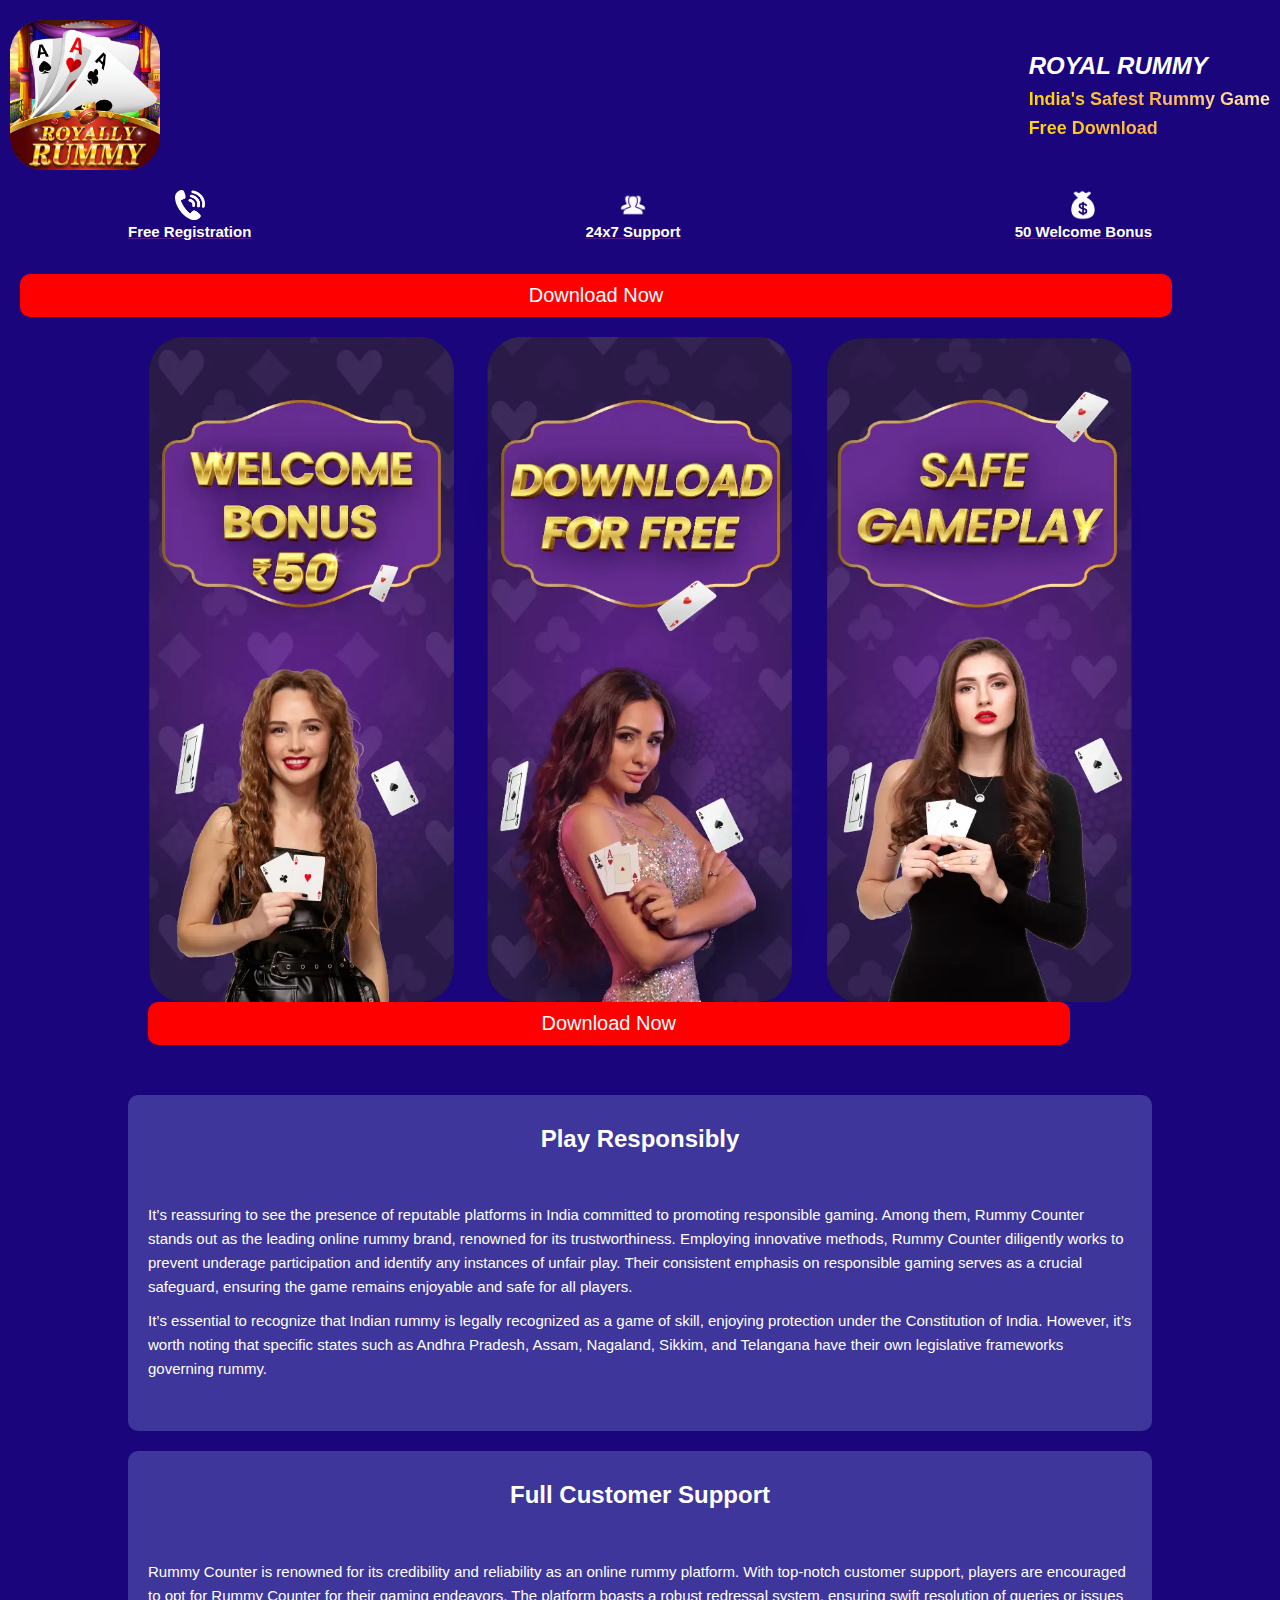
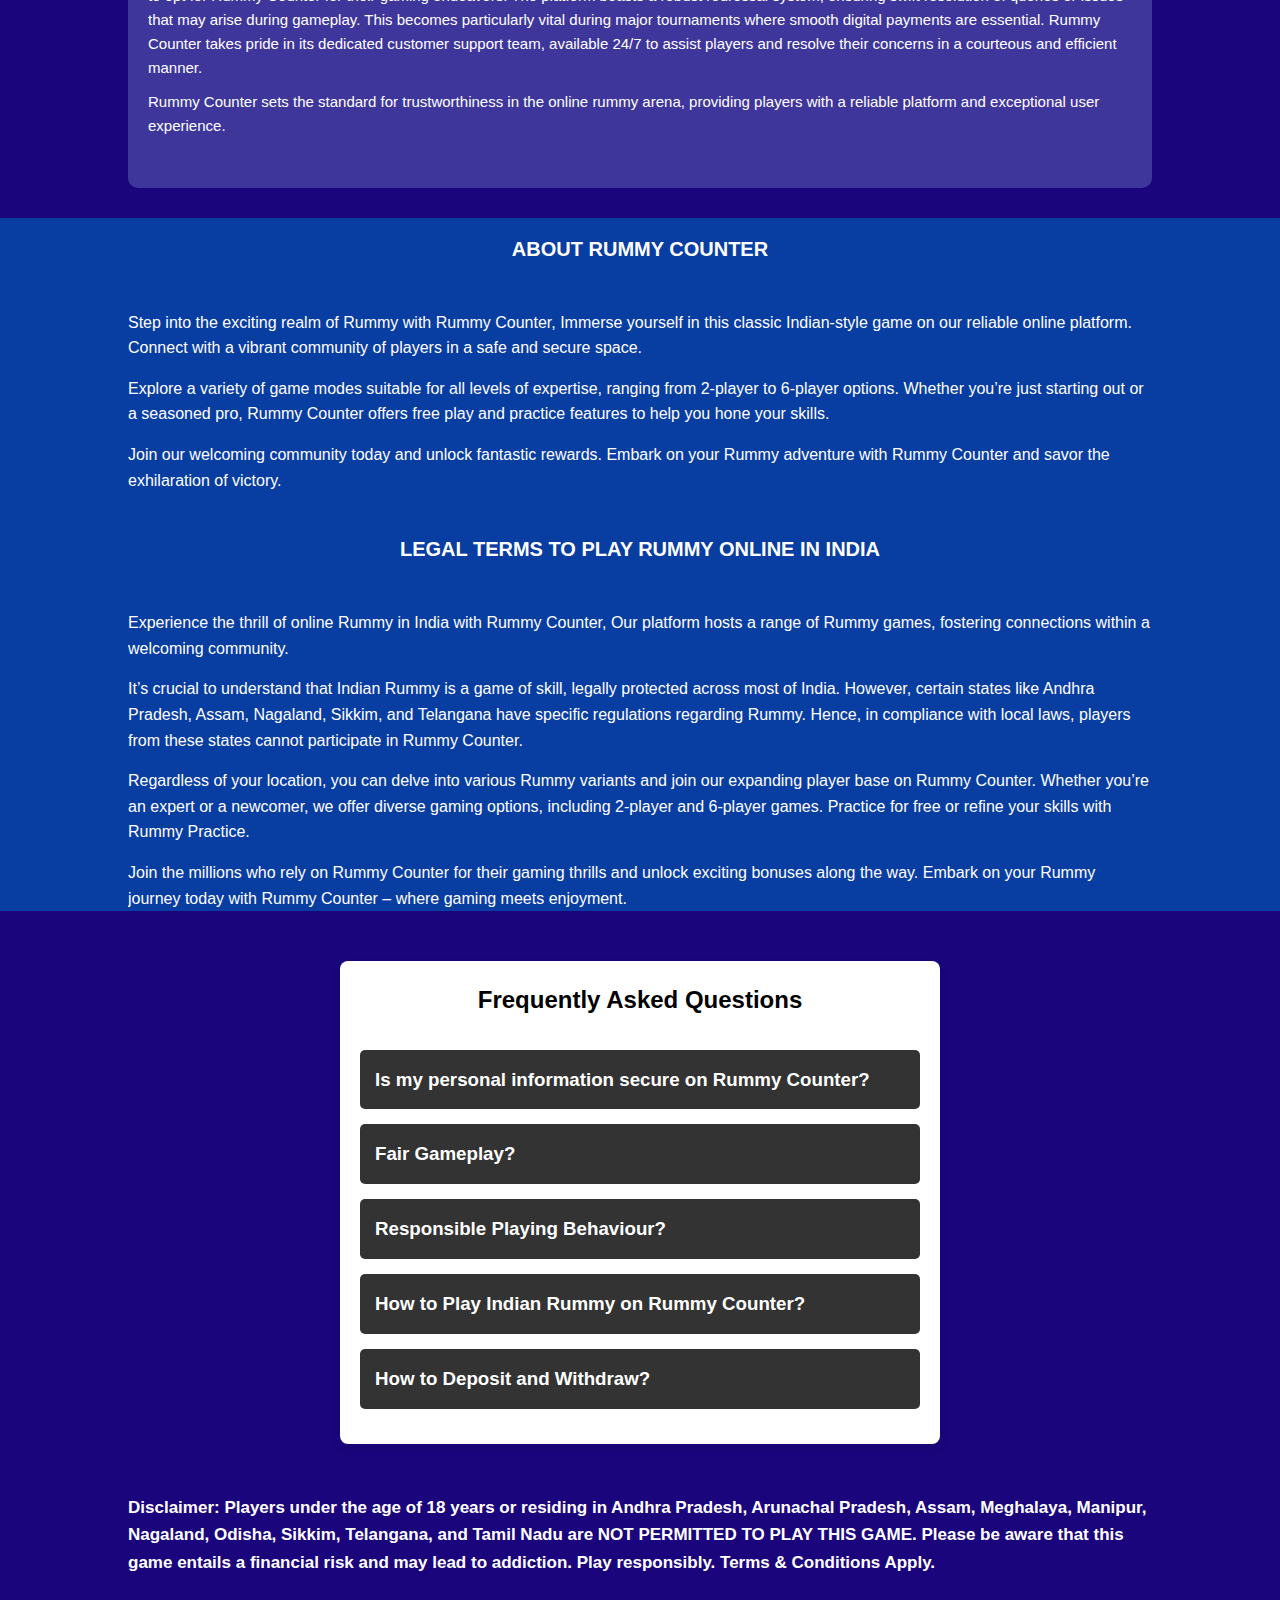
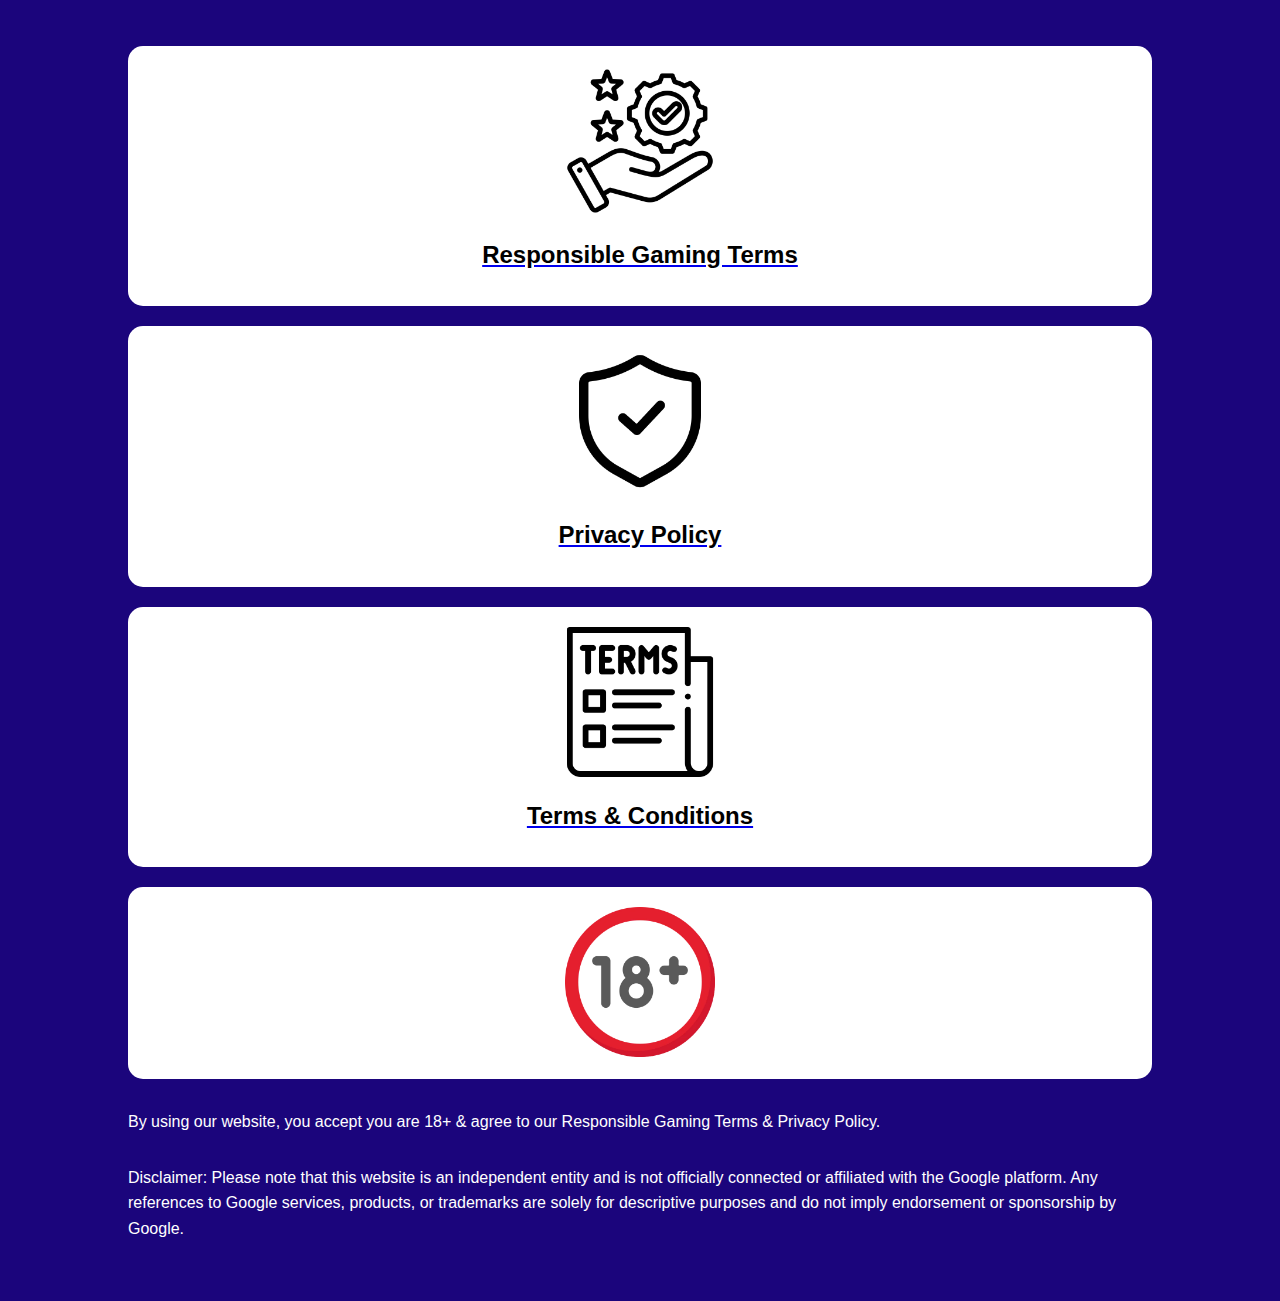
==== index.html @ 15e17892 "first commit" ====
<!DOCTYPE html>
<html lang="en">
  <head>
    <meta charset="UTF-8" />
    <meta name="viewport" content="width=device-width, initial-scale=1.0" />
    <title>Royal Rummy</title>
    <link rel="stylesheet" href="style.css" />
    <script src="script.js"></script>
  </head>
  <body>
    <!-- header sectin starts -->
    <header>
      <div class="left">
        <div class="logo">
          <img src="./WhatsApp Image 2024-09-10 at 1.23.26 PM.png" alt="" />
        </div>
      </div>
      <div class="right">
        <div class="titles">
          <span>ROYAL RUMMY</span>
          <h2>India's Safest Rummy Game</h2>
          <h2>Free Download</h2>
        </div>
      </div>
    </header>
    <!-- header sectin ends -->
    <div class="cotegories">
      <div class="container">
        <a href="">
          <div class="tags">
            <div class="logoo">
              <img src="./phone.png" alt="" />
            </div>
            <h1>Free Registration</h1>
          </div>
        </a>
        <a href="">
          <div class="tags">
            <div class="logoo">
              <img src="./audience.png" alt="" />
            </div>

            <h1>24x7 Support</h1>
          </div>
        </a>
        <a href="">
          <div class="tags">
            <div class="logoo">
              <img src="./money.png" alt="" />
            </div>

            <h1>50 Welcome Bonus</h1>
          </div>
        </a>
      </div>
    </div>
    <a href="">
      <button class="btn">Download Now</button>
    </a>

    <!-- models seection starts -->
    <div class="models">
      <div class="container">
        <div class="modelimages">
          <img src="./Rummy-Counter-2 (1).webp" alt="" />
        </div>
        <button class="btn">Download Now</button>
      </div>
    </div>
    <!-- models seection ends -->

    <!-- play resposibly section starts -->
    <section class="container">
      <div class="section1">
        <div class="playresponsibly">
          <h1>Play Responsibly</h1>
          <p>
            It’s reassuring to see the presence of reputable platforms in India
            committed to promoting responsible gaming. Among them, Rummy Counter
            stands out as the leading online rummy brand, renowned for its
            trustworthiness. Employing innovative methods, Rummy Counter
            diligently works to prevent underage participation and identify any
            instances of unfair play. Their consistent emphasis on responsible
            gaming serves as a crucial safeguard, ensuring the game remains
            enjoyable and safe for all players.
          </p>
          <p style="padding-top: 10px">
            It’s essential to recognize that Indian rummy is legally recognized
            as a game of skill, enjoying protection under the Constitution of
            India. However, it’s worth noting that specific states such as
            Andhra Pradesh, Assam, Nagaland, Sikkim, and Telangana have their
            own legislative frameworks governing rummy.
          </p>
        </div>
        <div class="playresponsibly">
          <h1>Full Customer Support</h1>
          <p>
            Rummy Counter is renowned for its credibility and reliability as an
            online rummy platform. With top-notch customer support, players are
            encouraged to opt for Rummy Counter for their gaming endeavors. The
            platform boasts a robust redressal system, ensuring swift resolution
            of queries or issues that may arise during gameplay. This becomes
            particularly vital during major tournaments where smooth digital
            payments are essential. Rummy Counter takes pride in its dedicated
            customer support team, available 24/7 to assist players and resolve
            their concerns in a courteous and efficient manner.
          </p>
          <p style="padding-top: 10px">
            Rummy Counter sets the standard for trustworthiness in the online
            rummy arena, providing players with a reliable platform and
            exceptional user experience.
          </p>
        </div>
      </div>
    </section>
    <!-- play resposibly section ends -->

    <!-- about rummy counter section starts -->

    <div class="about">
      <div class="container">
        <h1 style="padding: 15px 0; font-size: 20px; text-align: center">
          ABOUT RUMMY COUNTER
        </h1>
        <p>
          Step into the exciting realm of Rummy with Rummy Counter, Immerse
          yourself in this classic Indian-style game on our reliable online
          platform. Connect with a vibrant community of players in a safe and
          secure space.
        </p>
        <p style="padding-top: 15px">
          Explore a variety of game modes suitable for all levels of expertise,
          ranging from 2-player to 6-player options. Whether you’re just
          starting out or a seasoned pro, Rummy Counter offers free play and
          practice features to help you hone your skills.
        </p>
        <p style="padding-top: 15px">
          Join our welcoming community today and unlock fantastic rewards.
          Embark on your Rummy adventure with Rummy Counter and savor the
          exhilaration of victory.
        </p>
        <h1
          style="
            padding: 15px 0;
            padding-top: 40px;
            font-size: 20px;
            text-align: center;
          "
        >
          LEGAL TERMS TO PLAY RUMMY ONLINE IN INDIA
        </h1>
        <p>
          Experience the thrill of online Rummy in India with Rummy Counter, Our
          platform hosts a range of Rummy games, fostering connections within a
          welcoming community.
        </p>
        <p style="padding-top: 15px">
          It’s crucial to understand that Indian Rummy is a game of skill,
          legally protected across most of India. However, certain states like
          Andhra Pradesh, Assam, Nagaland, Sikkim, and Telangana have specific
          regulations regarding Rummy. Hence, in compliance with local laws,
          players from these states cannot participate in Rummy Counter.
        </p>
        <p style="padding-top: 15px">
          Regardless of your location, you can delve into various Rummy variants
          and join our expanding player base on Rummy Counter. Whether you’re an
          expert or a newcomer, we offer diverse gaming options, including
          2-player and 6-player games. Practice for free or refine your skills
          with Rummy Practice.
        </p>
        <p style="padding-top: 15px">
          Join the millions who rely on Rummy Counter for their gaming thrills
          and unlock exciting bonuses along the way. Embark on your Rummy
          journey today with Rummy Counter – where gaming meets enjoyment.
        </p>
      </div>
    </div>

    <!-- about rummy counter section ends -->

    <!-- faq section starts -->
    <div class="faq-container">
      <h1 style="color: black">Frequently Asked Questions</h1>

      <div class="faq">
        <div class="question" onclick="toggleAnswer(0)">
          <h3>Is my personal information secure on Rummy Counter?</h3>
        </div>
        <div class="answer">
          <p style="color: #000000">
            1. 100% safe and secure <br />
            2. Trusted by many players <br />
            3. Lightning-fast transactions <br />
            4. Easy-to-use game interface <br />
            5. Seamless gameplay experience <br />
            6. Responsible Gaming <br />
            7. Fair Gameplay <br />
          </p>
        </div>
      </div>

      <div class="faq">
        <div class="question" onclick="toggleAnswer(1)">
          <h3>Fair Gameplay?</h3>
        </div>
        <div class="answer">
          <p style="color: #000000">
            Our gameplay policies and rules have been updated to ensure the best
            possible gaming experience through fair gameplay. We want to make
            sure that everyone has a level playing field and that cheating is
            not tolerated. So please take some time to review our updated
            policies and let us know if you have any questions or concerns.
            Thanks for playing!
          </p>
        </div>
      </div>

      <div class="faq">
        <div class="question" onclick="toggleAnswer(2)">
          <h3>Responsible Playing Behaviour?</h3>
        </div>
        <div class="answer">
          <p style="color: #000000">
            Hello there! We at Rummy Counter believe in promoting responsible
            gaming by encouraging our players to enjoy the game of Rummy within
            reasonable limits. It’s important to us that everyone has a good
            time while playing, so please make sure to play for fun and always
            stay within your limits.
          </p>
        </div>
      </div>
      <div class="faq">
        <div class="question" onclick="toggleAnswer(3)">
          <h3>How to Play Indian Rummy on Rummy Counter?</h3>
        </div>
        <div class="answer">
          <p style="color: #000000">
            Learning how to play Rummy Counter online is a breeze. You can play
            Indian Rummy Counter on two player tables or six player tables with
            either a single or two decks of cards. Just sit around the table and
            take turns picking and discarding cards. You can choose to pick
            cards from either a closed or open deck, but remember that discarded
            cards must be placed in the open deck. <br /><span
              style="padding-top: 15px"
            ></span>
            When playing Rummy Counter online, your objective is to arrange the
            13 cards you’ve been dealt into sets and sequences. You must make at
            least two sets – one without a Joker (pure sequence) and the other
            can use the Joker. The game starts with a toss determining the
            player who will make the first move. Remember to focus on making a
            pure sequence first, then the second sequence, followed by other
            sequences or sets. Have fun playing Rummy Counter and always
            remember to play responsibly!
          </p>
        </div>
      </div>
      <div class="faq">
        <div class="question" onclick="toggleAnswer(4)">
          <h3>How to Deposit and Withdraw?</h3>
        </div>
        <div class="answer">
          <p style="color: #000000">
            Depositing and withdrawing funds at Rummy Counter is easy and
            user-friendly.
          </p>
          <p style="color: #000000; padding-top: 15px">
            Players have the flexibility to choose from a range of deposit
            options on our website or app. Our team is committed to providing a
            secure platform for all financial transactions, and we offer
            multiple payment methods, including debit/credit cards, net banking,
            and UPI payments. Our payment gateway is highly secure, ensuring
            that all transactions are safe and protected.
          </p>
          <p style="color: #000000; padding-top: 15px">
            We understand the importance of user privacy, and all information
            shared on our platform is kept confidential, with no third parties
            involved. At Game Rummy Counter, we strive to provide our users with
            a seamless and secure gaming experience.
          </p>
        </div>
      </div>
    </div>

    <!-- faq section ends -->

    <!-- disclamier section starts -->
    <div class="disclamer">
      <div class="container">
        <h2 style="font-size: 17px">
          Disclaimer: Players under the age of 18 years or residing in Andhra
          Pradesh, Arunachal Pradesh, Assam, Meghalaya, Manipur, Nagaland,
          Odisha, Sikkim, Telangana, and Tamil Nadu are NOT PERMITTED TO PLAY
          THIS GAME. Please be aware that this game entails a financial risk and
          may lead to addiction. Play responsibly. Terms & Conditions Apply.
        </h2>
      </div>
    </div>
    <!-- disclamier section ends -->

    <!-- images section starts -->
    <div class="imagessection">
      <div class="container">
        <a href="./gaminterms.html">
          <div class="imagess">
            <div class="images1">
              <img src="./responsible.webp" alt="" />
            </div>
            <h1>Responsible Gaming Terms</h1>
          </div>
        </a>
        <a href="./privacy.html">
          <div class="imagess">
            <div class="images1">
              <img src="./Privacy-Policy.webp" alt="" />
            </div>
            <h1>Privacy Policy</h1>
          </div>
        </a>
        <a href="./termscondition.html">
          <div class="imagess">
            <div class="images1">
              <img src="./terms.webp" alt="" />
            </div>
            <h1>Terms & Conditions</h1>
          </div>
        </a>
        <div class="imagess">
          <div class="images1">
            <img src="./18.webp" alt="" />
          </div>
        </div>
      </div>
    </div>
    <!-- images section ends -->
    <div class="container">
      <p>
        By using our website, you accept you are 18+ & agree to our Responsible
        Gaming Terms & Privacy Policy.
      </p>

      <p style="padding-top: 30px; padding-bottom: 60px">
        Disclaimer: Please note that this website is an independent entity and
        is not officially connected or affiliated with the Google platform. Any
        references to Google services, products, or trademarks are solely for
        descriptive purposes and do not imply endorsement or sponsorship by
        Google.
      </p>
    </div>
  </body>
</html>
---- style.css ----
/* Global styles */
* {
  margin: 0;
  padding: 0;
  box-sizing: border-box;
  font-family: Arial, sans-serif;
  border: none;
  outline: none;
  overflow-x: hidden;
  /* border: 2px solid black; */
}

body {
  background-color: rgb(27, 5, 124);
  color: #ffffff;
  line-height: 1.6;
  font-size: 16px;
}

/* Container */
.container {
  width: 80%;
  margin: auto;
  overflow: hidden;
}
.btn {
  background-color: red;
  color: white;
  text-align: center;
  width: 90%;
  padding: 10px;
  font-size: 20px;
  border-radius: 10px;
  margin: 0 20px;
  border: none;
  outline: none;
}

/* Header styles */
header {
  color: #fff;
  padding: 20px 10px;
  text-align: center;
  align-items: center;
  display: flex;
  justify-content: space-between;
  gap: 10px;
}
header .left .logo {
  height: 150px;
  width: 150px;
}
header .left .logo img {
  height: 100%;
  width: 100%;
}
header .right .titles {
  text-align: left;

  display: flex;
  flex-direction: column;
  gap: 0;
}
header .right .titles span {
  font-size: 24px;
  font-weight: bold;
  font-style: italic;
  text-align: left;

  padding-bottom: 0;
}
header .right .titles h2 {
  font-size: 18px;

  color: transparent;
  background-image: linear-gradient(to right, #ffd700, #ffb14e, #ffecb3);
  background-clip: text;
  -webkit-background-clip: text;
}

/* categories */
.cotegories .container {
  display: flex;
  justify-content: space-between;
}
.cotegories .container .tags {
  display: flex;
  flex-direction: column;
  align-items: center;
  justify-content: center;
}
.cotegories .container .tags h1 {
  font-size: 15px;
}
.cotegories .container .tags .logoo {
  height: 30px;
  width: 30px;
}
.cotegories .container .tags .logoo img {
  width: 100%;
  height: 100%;

  filter: invert(1) brightness(2);
}

/* Navigation */
nav {
  background-color: #444;
  padding: 10px;
  text-align: center;
}

nav a {
  color: #fff;
  margin: 0 15px;
  text-decoration: none;
}

nav a:hover {
  text-decoration: underline;
}

/* Section styles */
section {
  margin: 20px 0;
}

section h2 {
  font-size: 20px;
  margin-bottom: 10px;
}

section p {
  font-size: 16px;
  line-height: 1.6;
}

.section1 {
  display: flex;
  flex-direction: column;
  gap: 20px;
  padding: 30px 0;
}
.section1 .playresponsibly {
  background-color: rgb(62, 54, 155);
  border-radius: 10px;
  padding: 10px 20px;
  padding-bottom: 50px;
}
.section1 .playresponsibly H1 {
  text-align: center;
  padding: 15px 0;
}
.section1 .playresponsibly p {
  font-size: 15px;
}
.about {
  background-color: rgb(8, 61, 162);
}

/* faq css */
.faq-container {
  max-width: 600px;
  margin: 50px auto;
  background-color: #fff;
  padding: 20px;
  box-shadow: 0 4px 8px rgba(0, 0, 0, 0.1);
  border-radius: 8px;
}

h1 {
  text-align: center;
  margin-bottom: 30px;
  font-size: 24px;
  color: #ffffff;
}

/* FAQ section */
.faq {
  margin-bottom: 15px;
}

.question {
  background-color: #333;
  color: white;
  padding: 15px;
  cursor: pointer;
  border-radius: 5px;
}

.question h3 {
  margin: 0;
}

.answer {
  display: none;
  padding: 15px;
  background-color: #f9f9f9;
  border-left: 3px solid #333;
  border-radius: 5px;
}

.answer p {
  margin: 0;
}

/* disclamer section css */
.disclamer {
  padding-bottom: 40px;
}

/* imagessection csss */
.imagessection {
  padding: 30px 0;
}
.imagessection .container {
  display: flex;
  flex-direction: column;
  gap: 20px;
}
.imagessection .container .imagess {
  background-color: white;
  border-radius: 15px;
  padding-bottom: 2px;
}
.imagessection .container .imagess .images1 {
  width: 80%;
  margin: auto;
  padding: 20px 0;
  display: flex;
  align-items: center;
  justify-content: center;
}
.imagessection .container .imagess .images1 img {
  height: 150px;
  width: auto;
}
.imagessection .container .imagess h1 {
  color: rgb(0, 0, 0);
}

/* madelsimages css */
.models {
  padding: 20px 0;
}
.models .container .modelimages {
  display: flex;
  width: 100%;
}
.models .container .modelimages img {
  width: 100%;
}

/* Footer styles */
footer {
  background-color: #333;
  color: #fff;
  text-align: center;
  padding: 10px 0;
  margin-top: 20px;
}

/* Responsive styles */
@media (max-width: 768px) {
  .container {
    width: 90%;
  }

  header h1 {
    font-size: 20px;
  }

  nav {
    text-align: left;
  }

  section h2 {
    font-size: 18px;
  }

  section p {
    font-size: 14px;
  }
}

@media (max-width: 480px) {
  header h1 {
    font-size: 18px;
  }

  nav a {
    display: block;
    margin: 10px 0;
  }

  section h2 {
    font-size: 16px;
  }

  section p {
    font-size: 12px;
  }
  .faq-container {
    padding: 15px;
  }

  h1 {
    font-size: 20px;
  }

  .question h3 {
    font-size: 18px;
  }
}
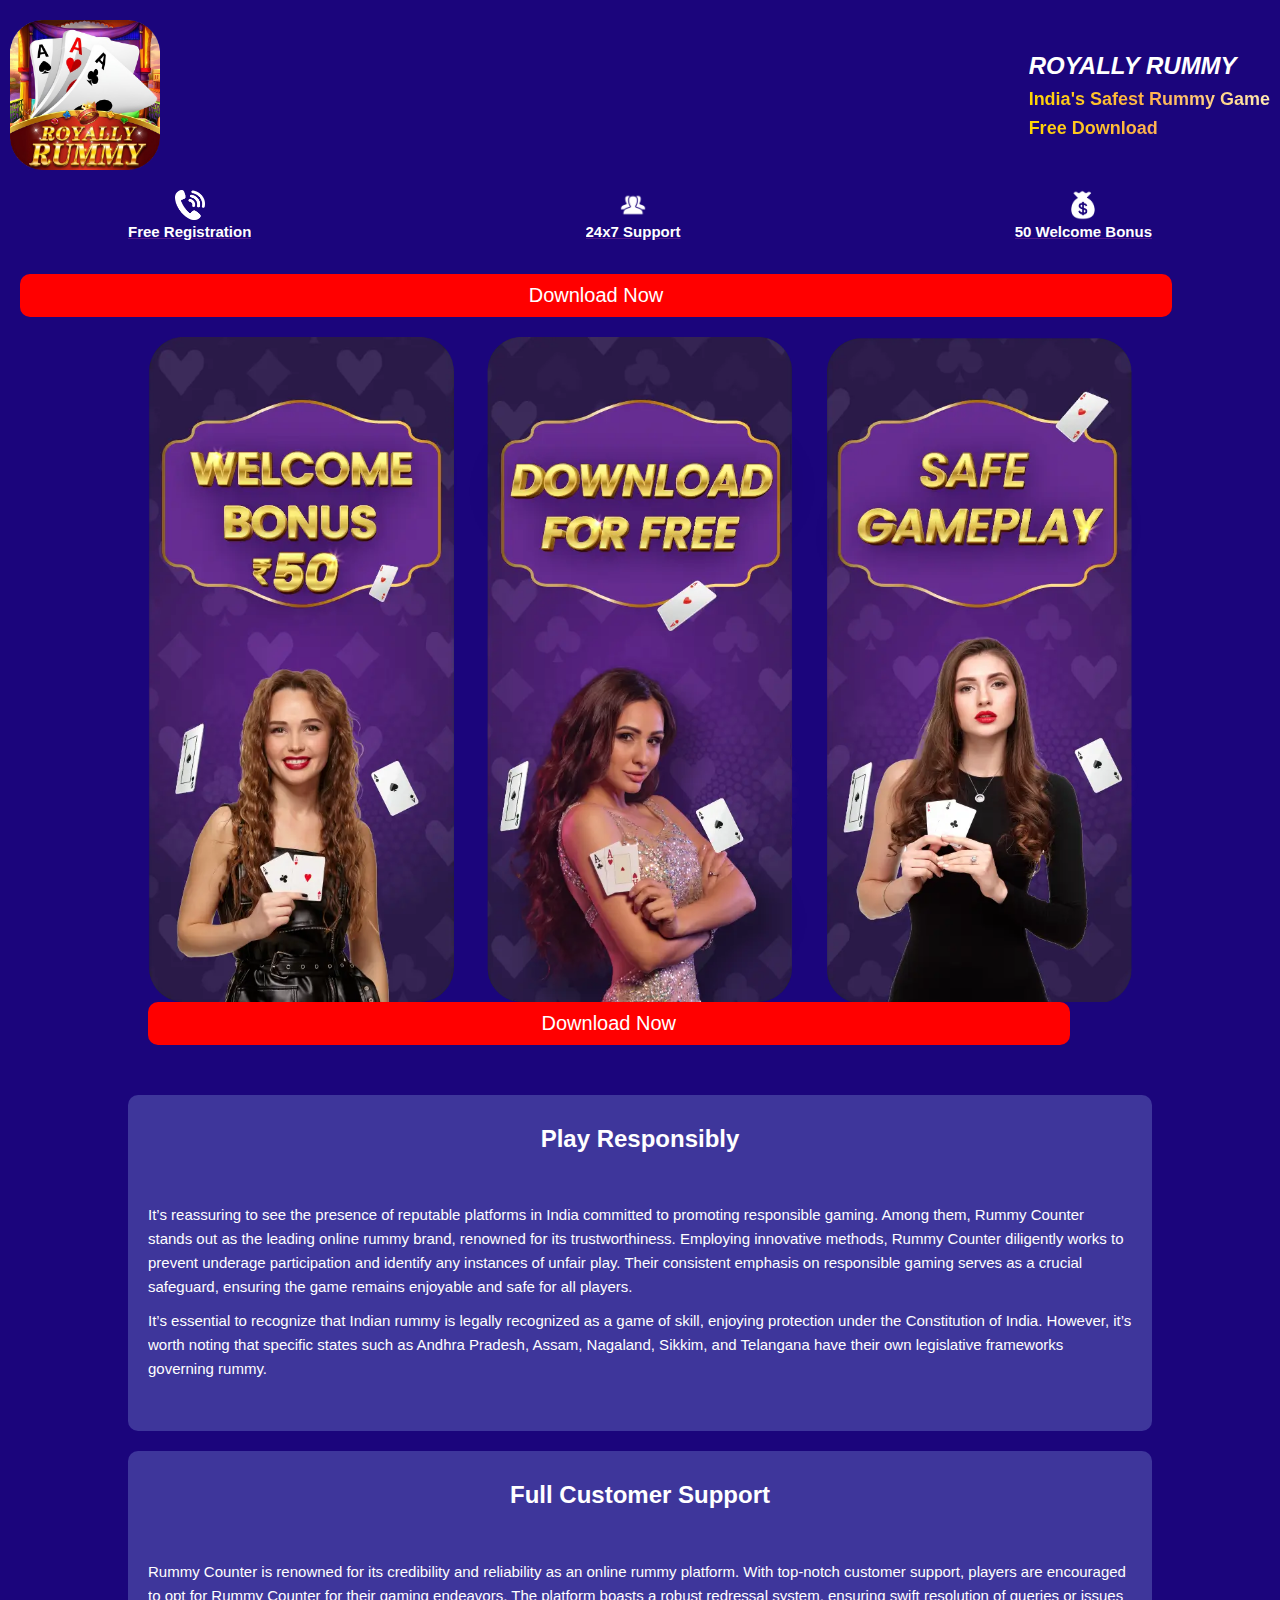
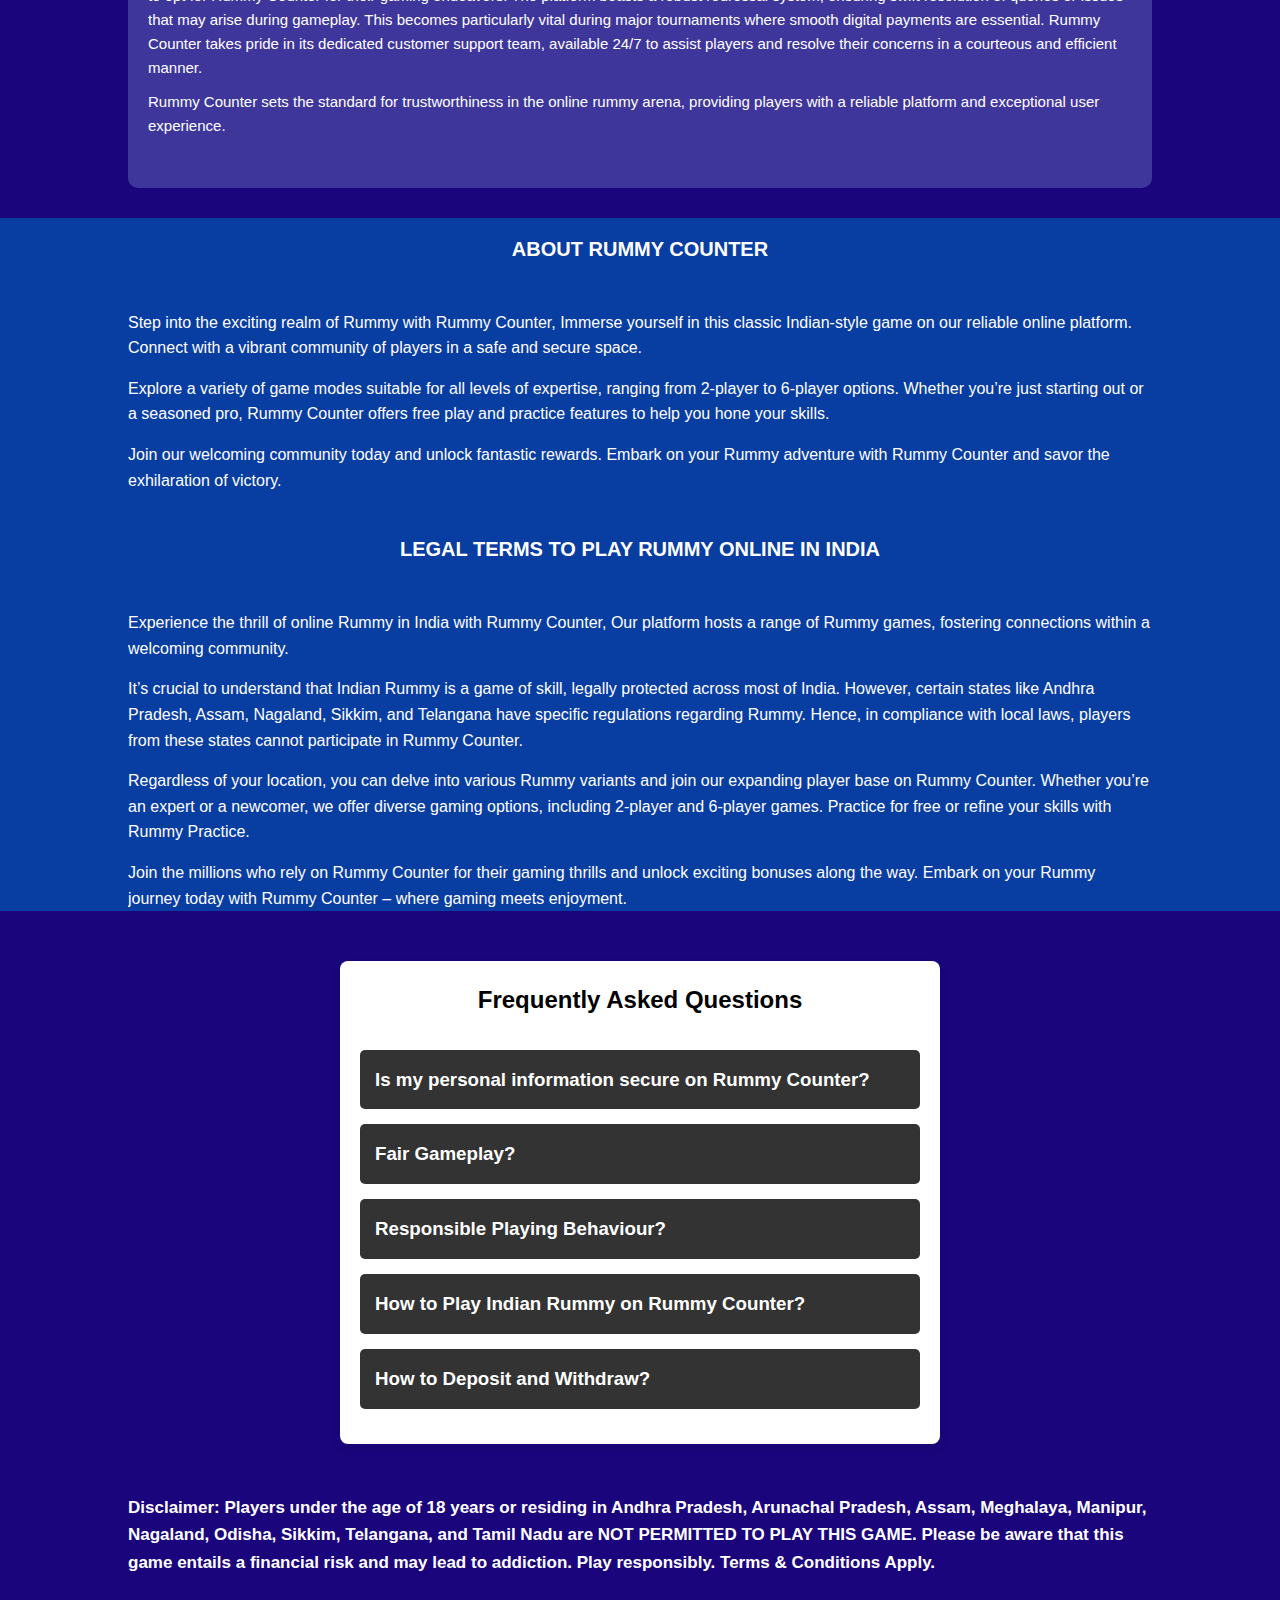
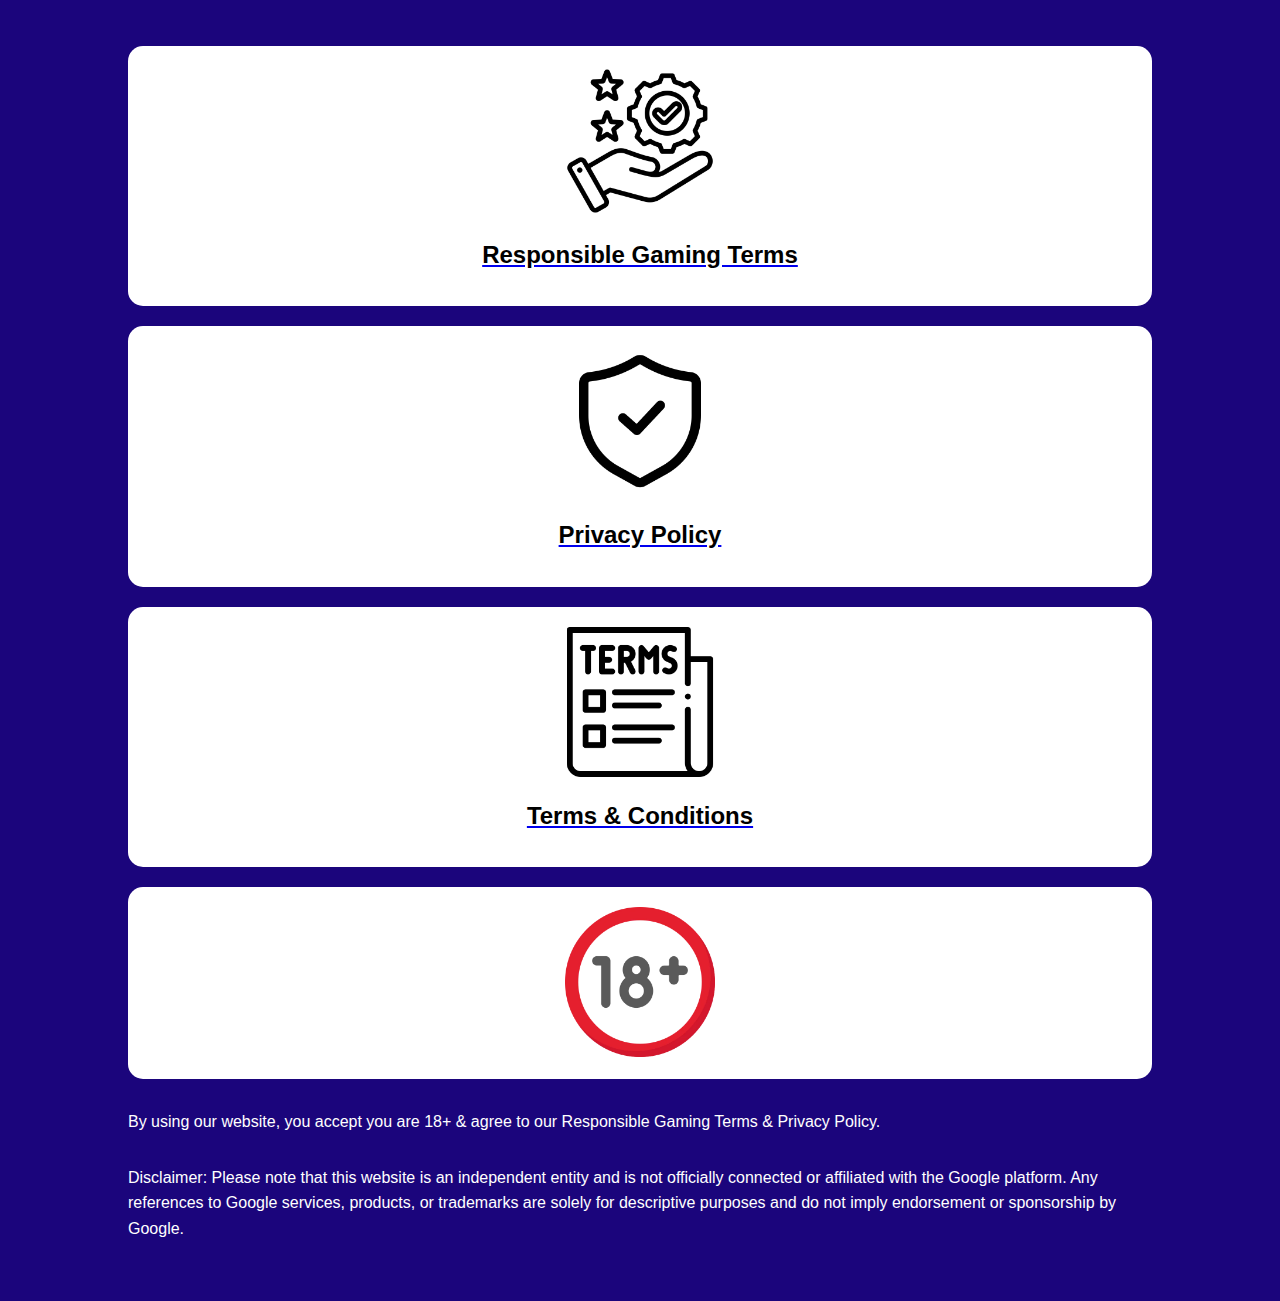
==== commit bad516f8: "first commit" ====
--- a/index.html
+++ b/index.html
@@ -3,7 +3,7 @@
   <head>
     <meta charset="UTF-8" />
     <meta name="viewport" content="width=device-width, initial-scale=1.0" />
-    <title>Royal Rummy</title>
+    <title>Royally Rummy</title>
     <link rel="stylesheet" href="style.css" />
     <script src="script.js"></script>
   </head>
@@ -17,7 +17,7 @@
       </div>
       <div class="right">
         <div class="titles">
-          <span>ROYAL RUMMY</span>
+          <span>ROYALLY RUMMY</span>
           <h2>India's Safest Rummy Game</h2>
           <h2>Free Download</h2>
         </div>
--- a/style.css
+++ b/style.css
@@ -7,6 +7,7 @@
   border: none;
   outline: none;
   overflow-x: hidden;
+
   /* border: 2px solid black; */
 }
 
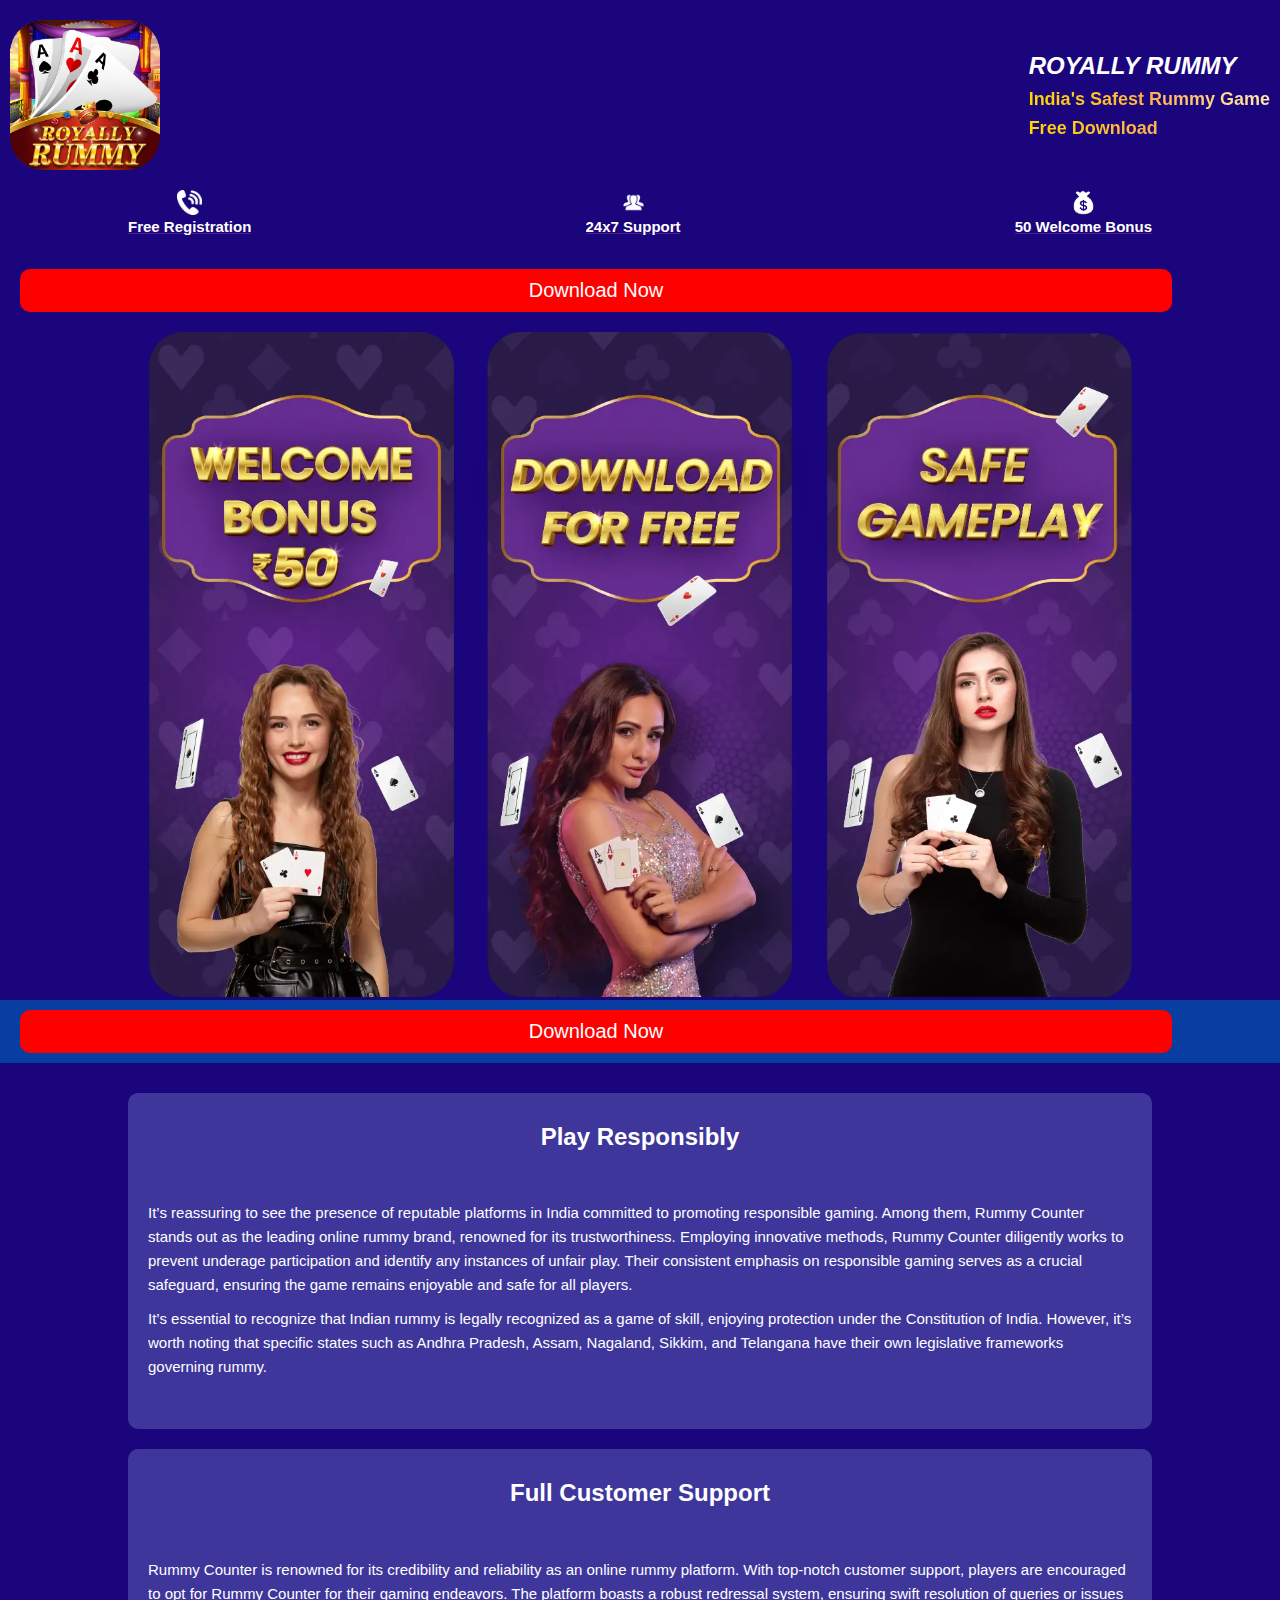
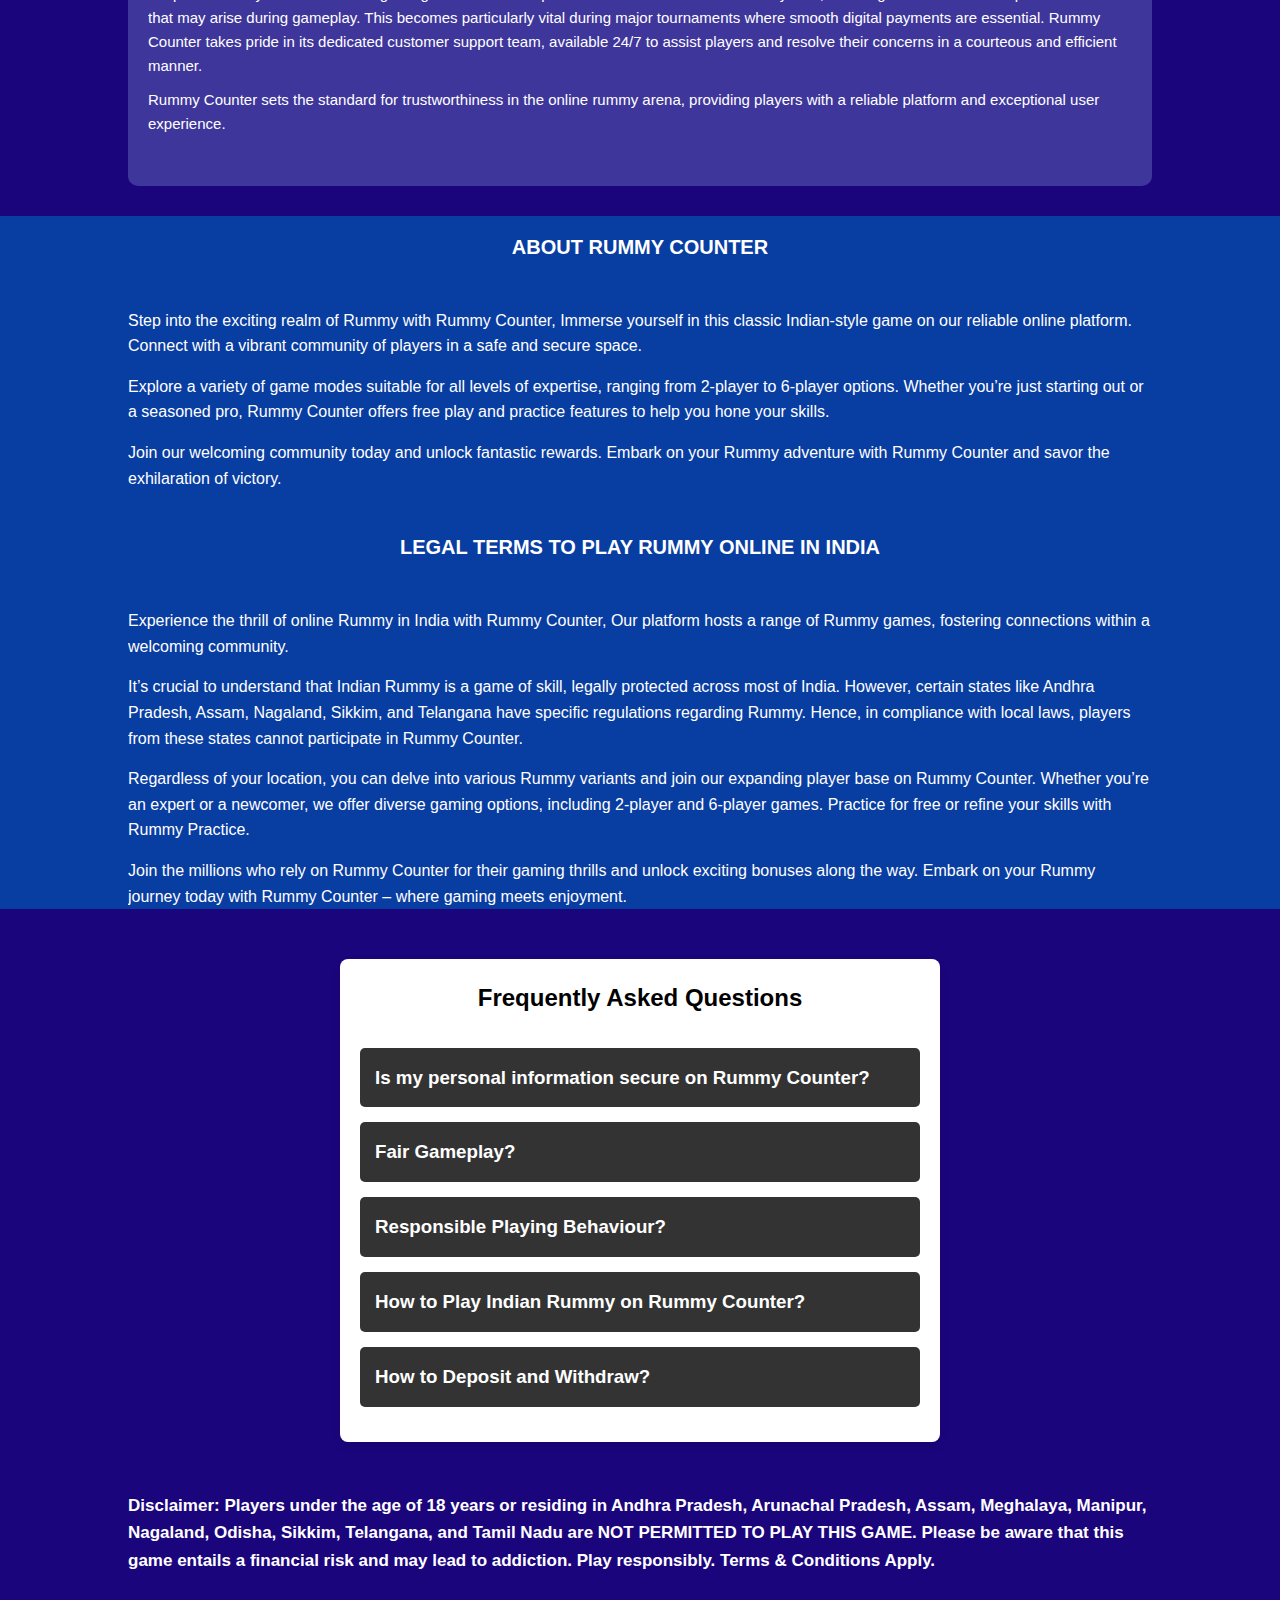
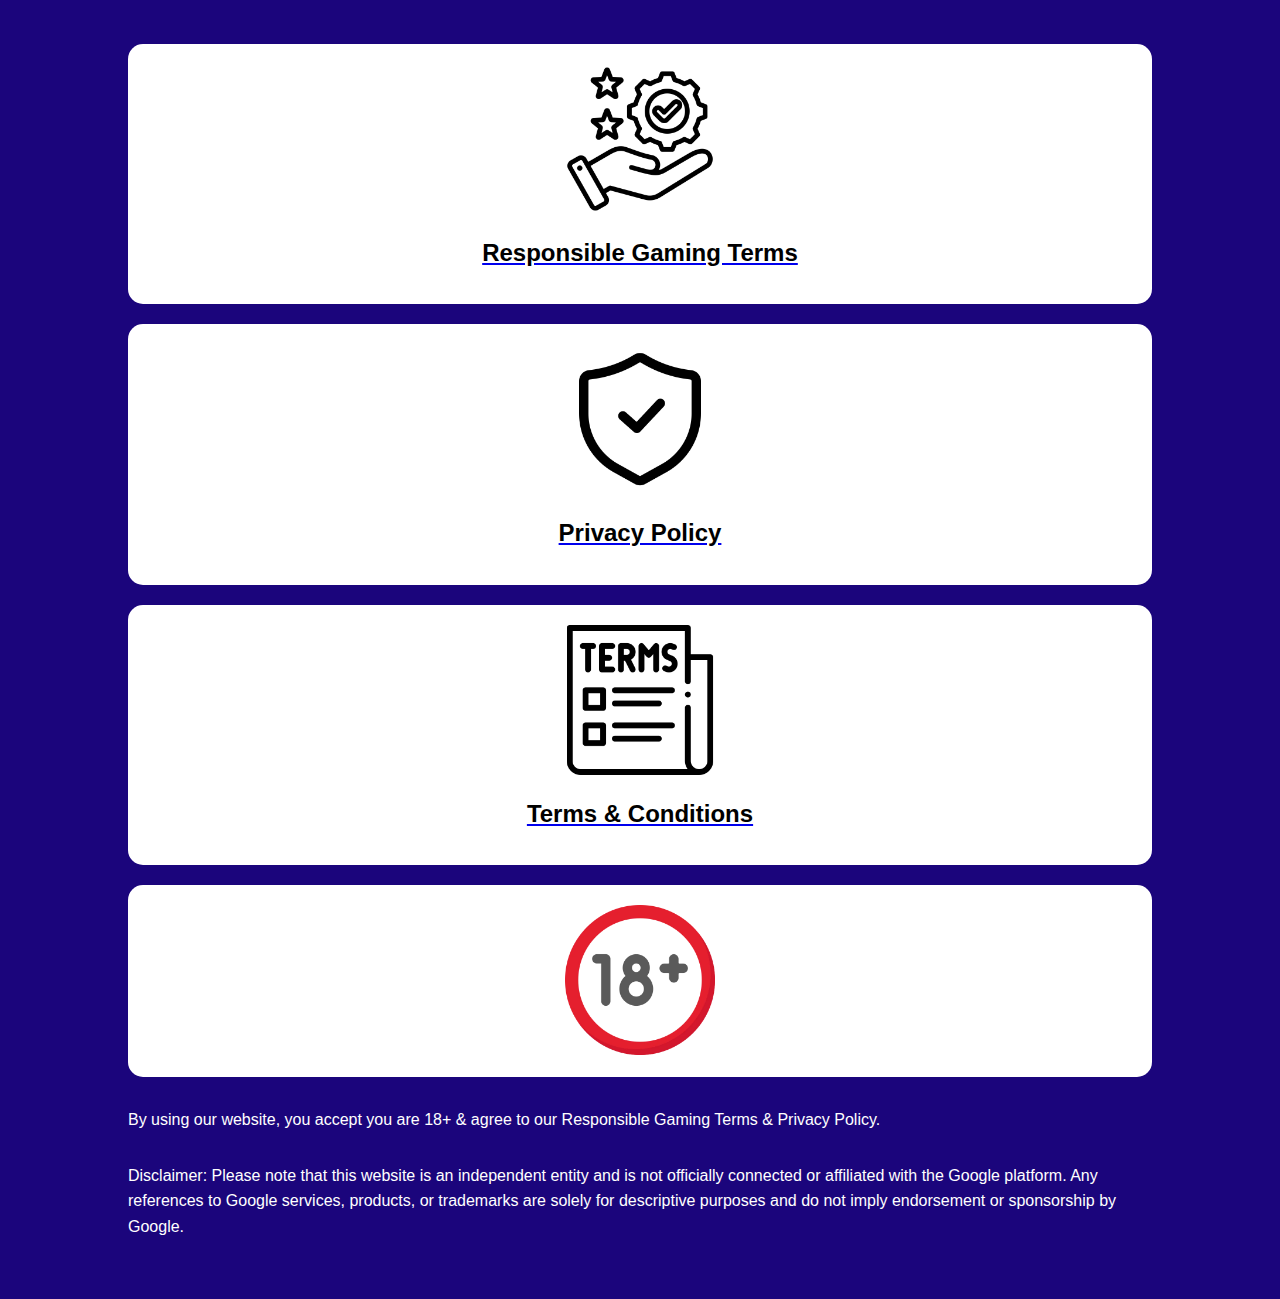
==== commit 8475d83a: "second commit" ====
--- a/index.html
+++ b/index.html
@@ -6,6 +6,10 @@
     <title>Royally Rummy</title>
     <link rel="stylesheet" href="style.css" />
     <script src="script.js"></script>
+    <link
+      rel="stylesheet"
+      href="https://cdnjs.cloudflare.com/ajax/libs/font-awesome/6.0.0-beta3/css/all.min.css"
+    />
   </head>
   <body>
     <!-- header sectin starts -->
@@ -31,6 +35,7 @@
             <div class="logoo">
               <img src="./phone.png" alt="" />
             </div>
+
             <h1>Free Registration</h1>
           </div>
         </a>
@@ -64,8 +69,16 @@
         <div class="modelimages">
           <img src="./Rummy-Counter-2 (1).webp" alt="" />
         </div>
-        <button class="btn">Download Now</button>
-      </div>
+      </div>
+    </div>
+    <div
+      style="
+        background-color: rgb(8, 61, 162);
+        padding: 10px 0;
+        margin-top: -17px;
+      "
+    >
+      <button class="btn">Download Now</button>
     </div>
     <!-- models seection ends -->
 
--- a/style.css
+++ b/style.css
@@ -7,6 +7,7 @@
   border: none;
   outline: none;
   overflow-x: hidden;
+  scrollbar-width: none;
 
   /* border: 2px solid black; */
 }
@@ -94,8 +95,8 @@
   font-size: 15px;
 }
 .cotegories .container .tags .logoo {
-  height: 30px;
-  width: 30px;
+  height: 25px;
+  width: 25px;
 }
 .cotegories .container .tags .logoo img {
   width: 100%;
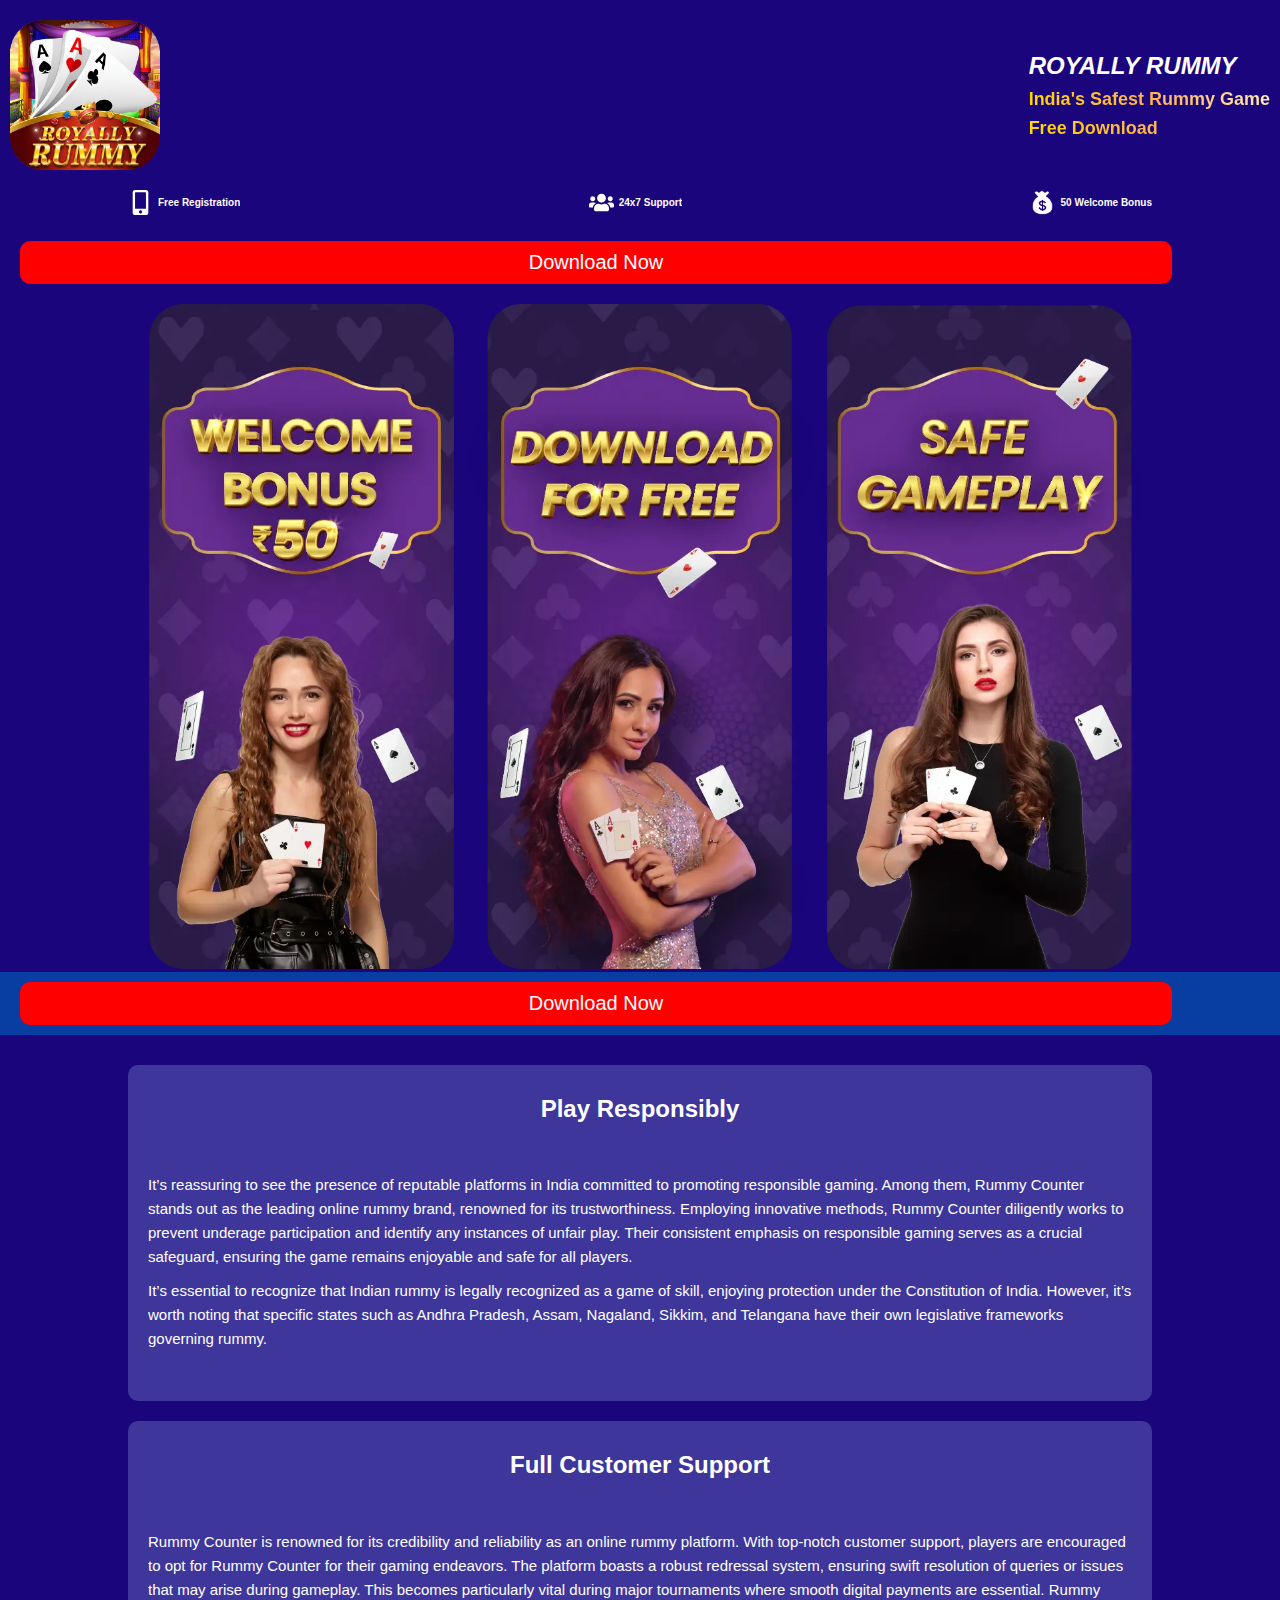
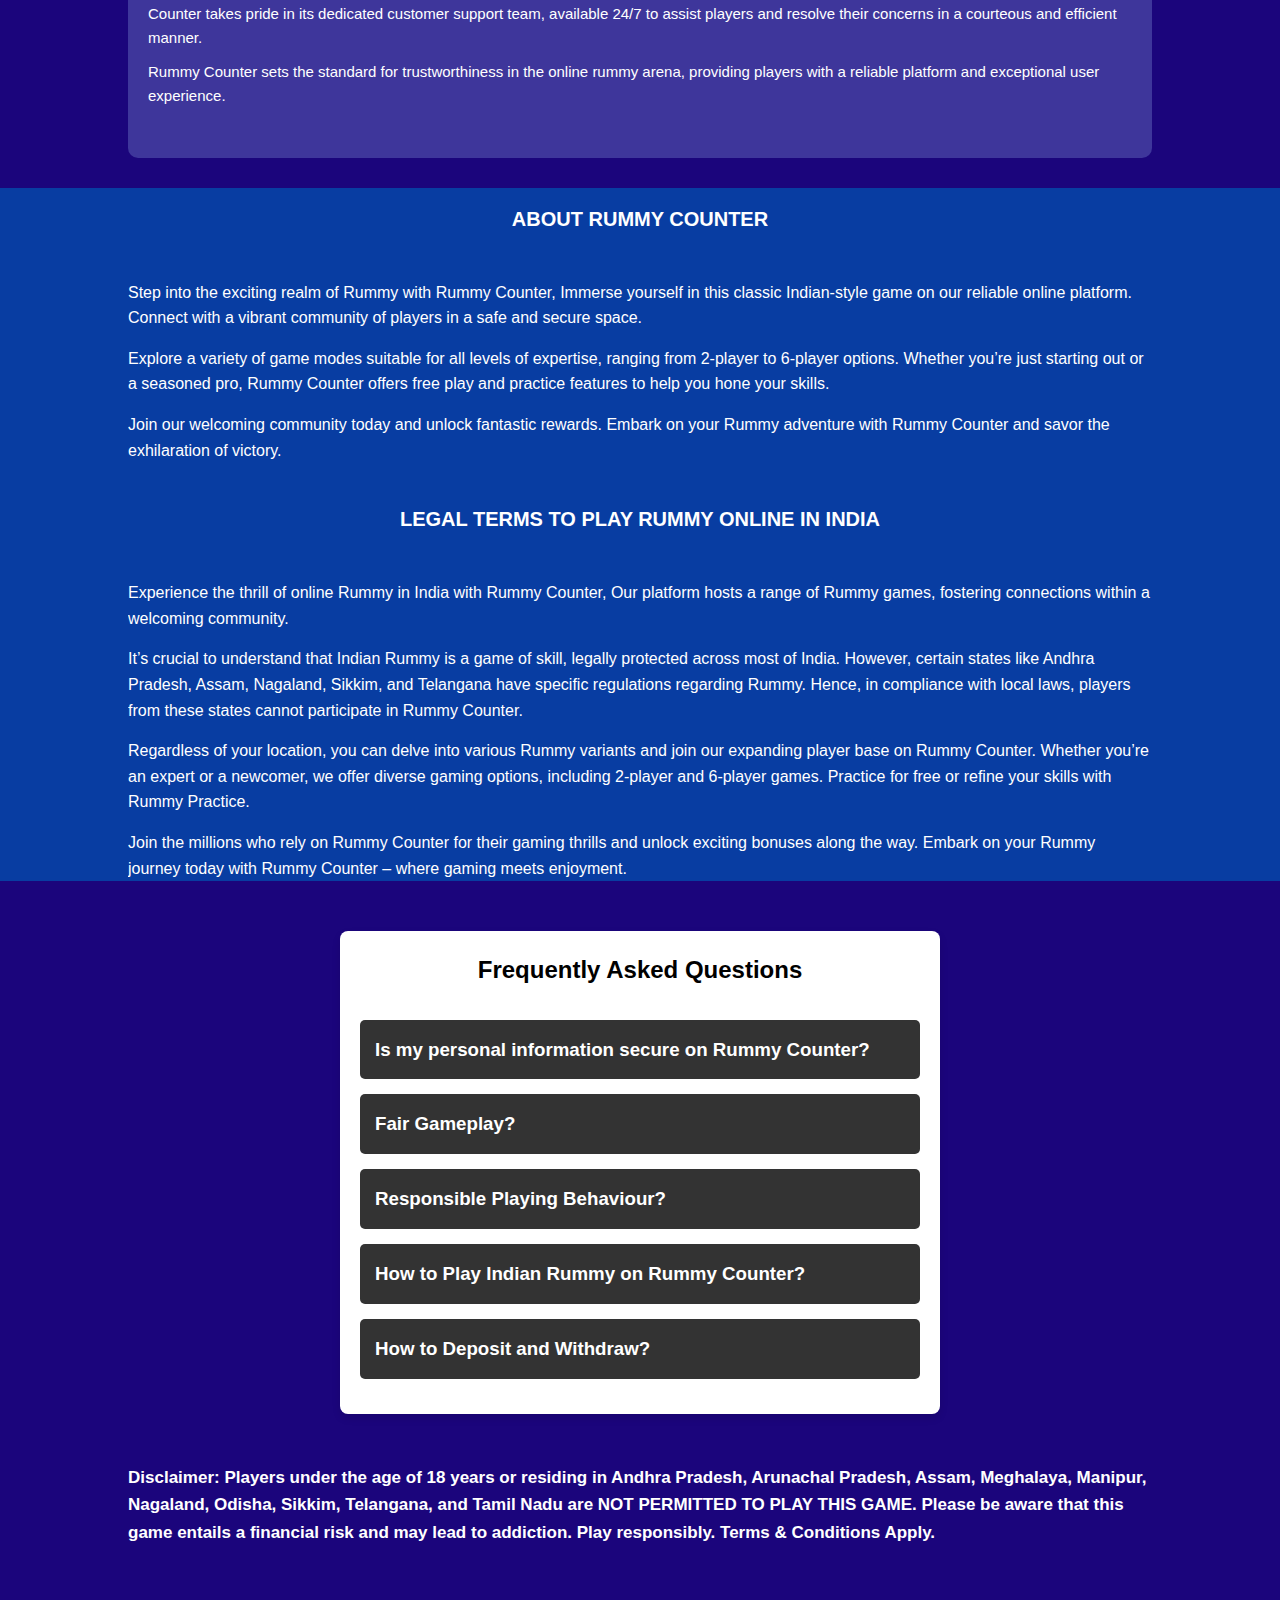
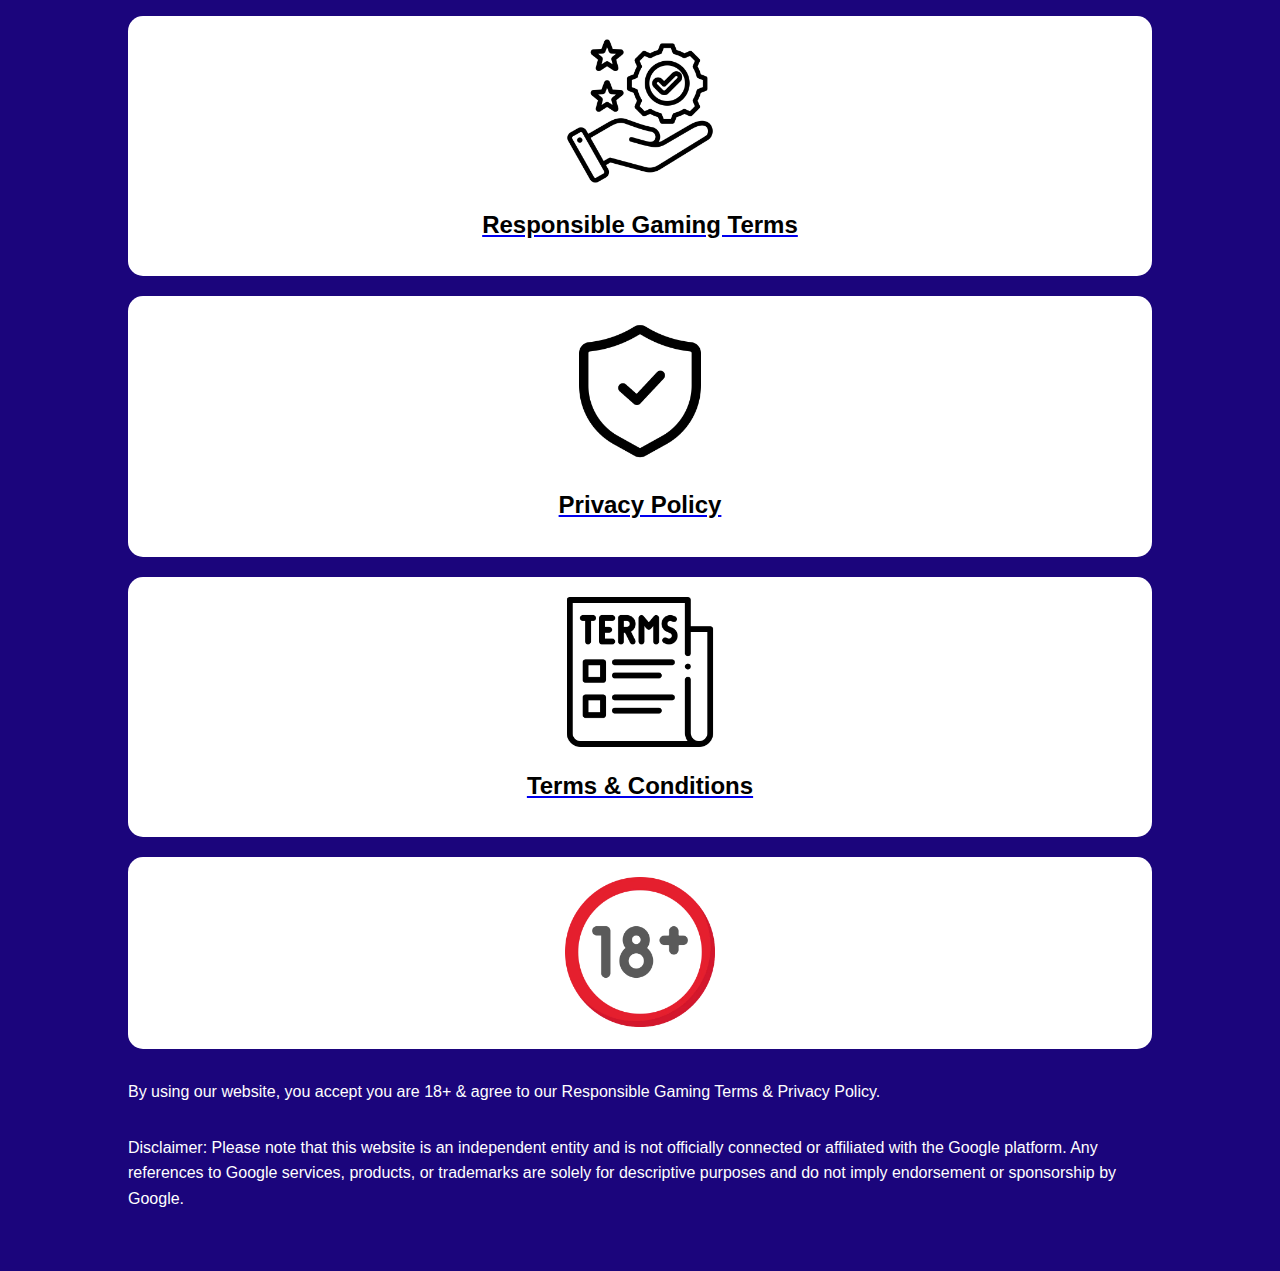
==== commit 054d129b: "fourth commit" ====
--- a/index.html
+++ b/index.html
@@ -30,33 +30,29 @@
     <!-- header sectin ends -->
     <div class="cotegories">
       <div class="container">
-        <a href="">
-          <div class="tags">
-            <div class="logoo">
-              <img src="./phone.png" alt="" />
-            </div>
-
-            <h1>Free Registration</h1>
-          </div>
-        </a>
-        <a href="">
-          <div class="tags">
-            <div class="logoo">
-              <img src="./audience.png" alt="" />
-            </div>
-
-            <h1>24x7 Support</h1>
-          </div>
-        </a>
-        <a href="">
-          <div class="tags">
-            <div class="logoo">
-              <img src="./money.png" alt="" />
-            </div>
-
-            <h1>50 Welcome Bonus</h1>
-          </div>
-        </a>
+        <div class="tags">
+          <div class="logoo">
+            <img src="./call1.svg" alt="" />
+          </div>
+
+          <h1>Free Registration</h1>
+        </div>
+
+        <div class="tags">
+          <div class="logoo">
+            <img src="./audience1.svg" alt="" />
+          </div>
+
+          <h1>24x7 Support</h1>
+        </div>
+
+        <div class="tags">
+          <div class="logoo">
+            <img src="./money.png" alt="" />
+          </div>
+
+          <h1>50 Welcome Bonus</h1>
+        </div>
       </div>
     </div>
     <a href="">
--- a/style.css
+++ b/style.css
@@ -87,12 +87,14 @@
 }
 .cotegories .container .tags {
   display: flex;
-  flex-direction: column;
-  align-items: center;
-  justify-content: center;
+  gap: 5px;
+
+  /* align-items: center; */
+  /* justify-content: center; */
 }
 .cotegories .container .tags h1 {
-  font-size: 15px;
+  font-size: 10px;
+  padding-top: 5px;
 }
 .cotegories .container .tags .logoo {
   height: 25px;
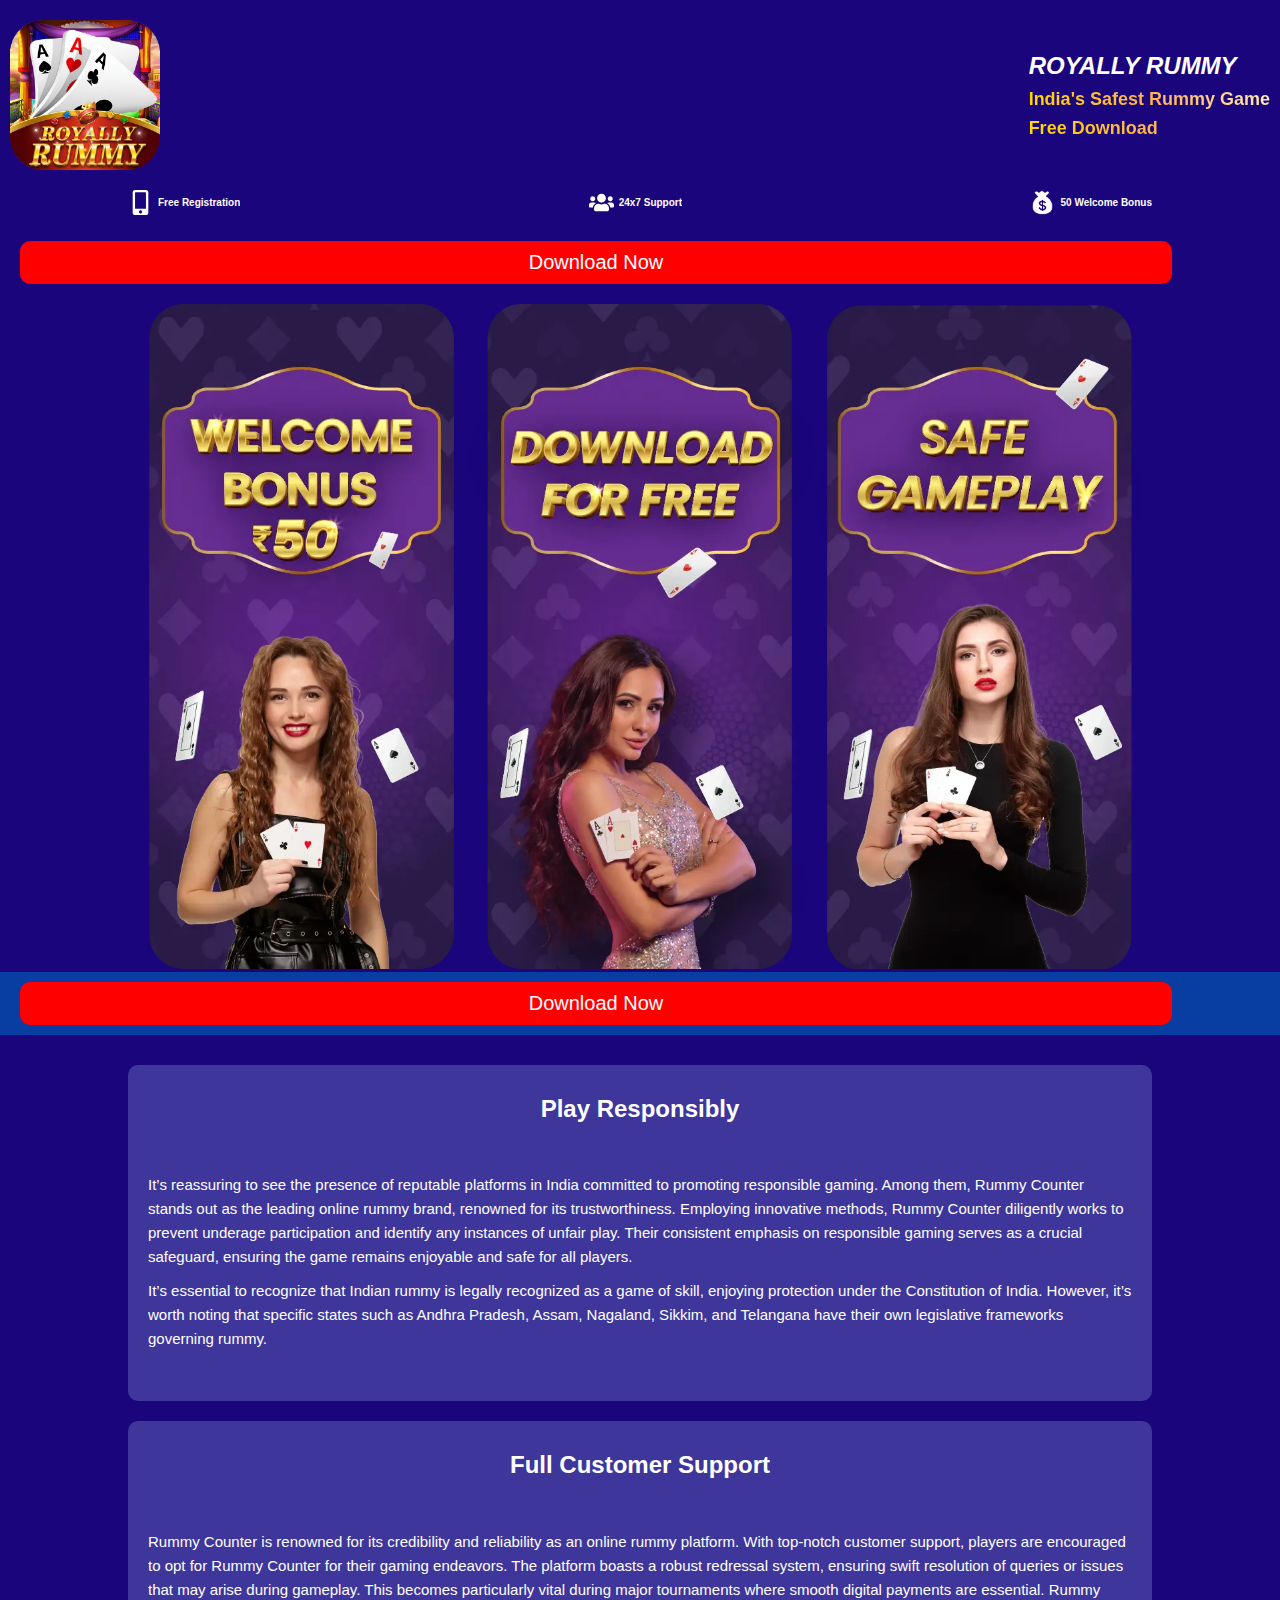
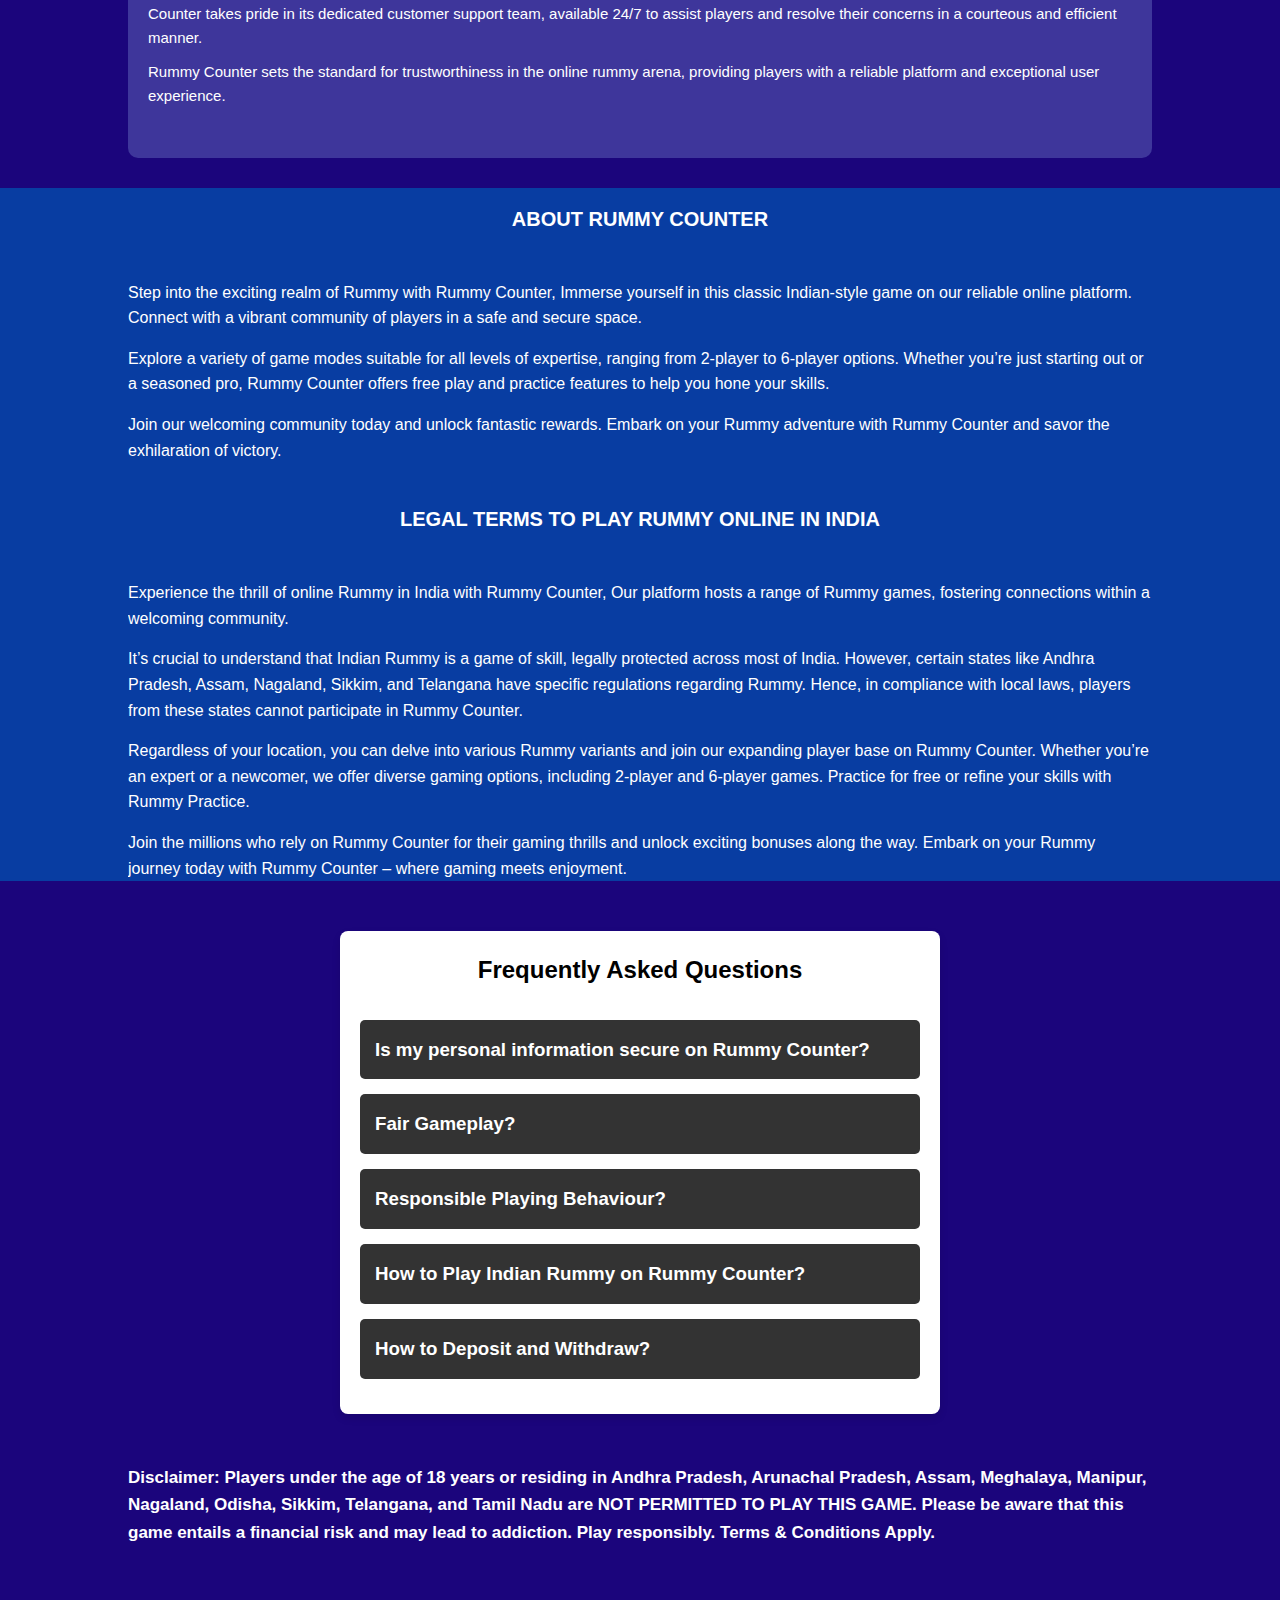
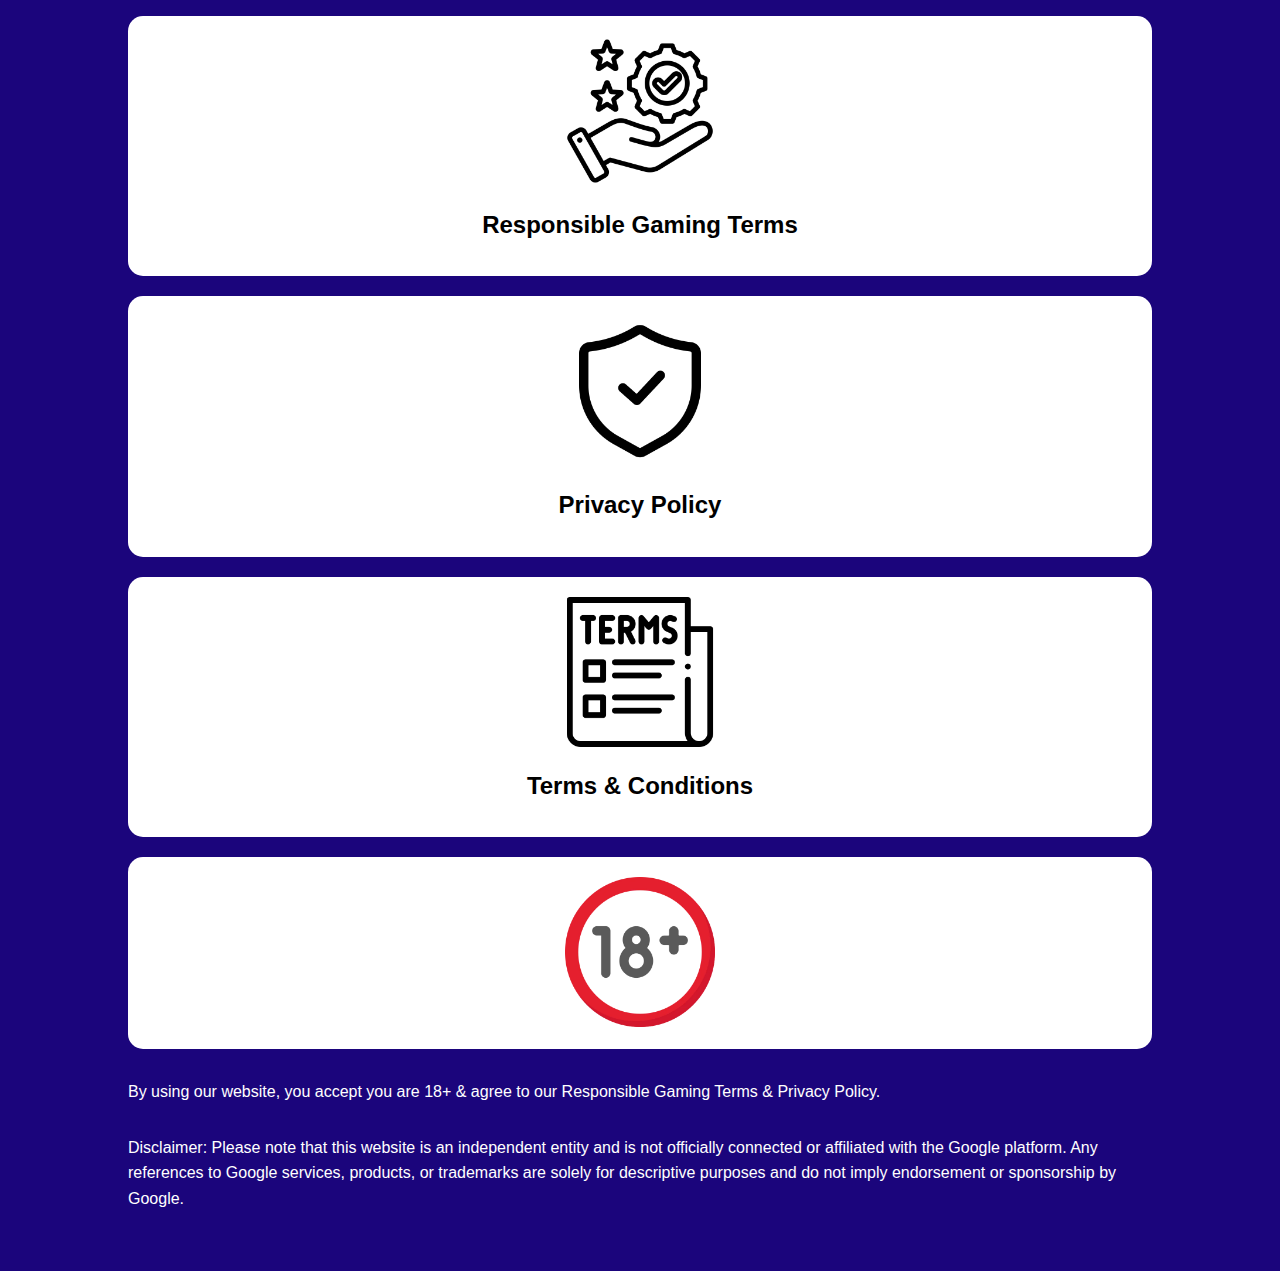
==== commit adbf95be: "last commit" ====
--- a/index.html
+++ b/index.html
@@ -21,9 +21,11 @@
       </div>
       <div class="right">
         <div class="titles">
-          <span>ROYALLY RUMMY</span>
-          <h2>India's Safest Rummy Game</h2>
-          <h2>Free Download</h2>
+          <a href="">
+            <span style="color: white">ROYALLY RUMMY</span>
+            <h2>India's Safest Rummy Game</h2>
+            <h2>Free Download</h2>
+          </a>
         </div>
       </div>
     </header>
@@ -60,13 +62,15 @@
     </a>
 
     <!-- models seection starts -->
-    <div class="models">
-      <div class="container">
-        <div class="modelimages">
-          <img src="./Rummy-Counter-2 (1).webp" alt="" />
-        </div>
-      </div>
-    </div>
+    <a href="">
+      <div class="models">
+        <div class="container">
+          <div class="modelimages">
+            <img src="./Rummy-Counter-2 (1).webp" alt="" />
+          </div>
+        </div>
+      </div>
+    </a>
     <div
       style="
         background-color: rgb(8, 61, 162);
@@ -74,7 +78,9 @@
         margin-top: -17px;
       "
     >
-      <button class="btn">Download Now</button>
+      <a href="">
+        <button class="btn">Download Now</button>
+      </a>
     </div>
     <!-- models seection ends -->
 
--- a/style.css
+++ b/style.css
@@ -8,6 +8,7 @@
   outline: none;
   overflow-x: hidden;
   scrollbar-width: none;
+  text-decoration: none;
 
   /* border: 2px solid black; */
 }
